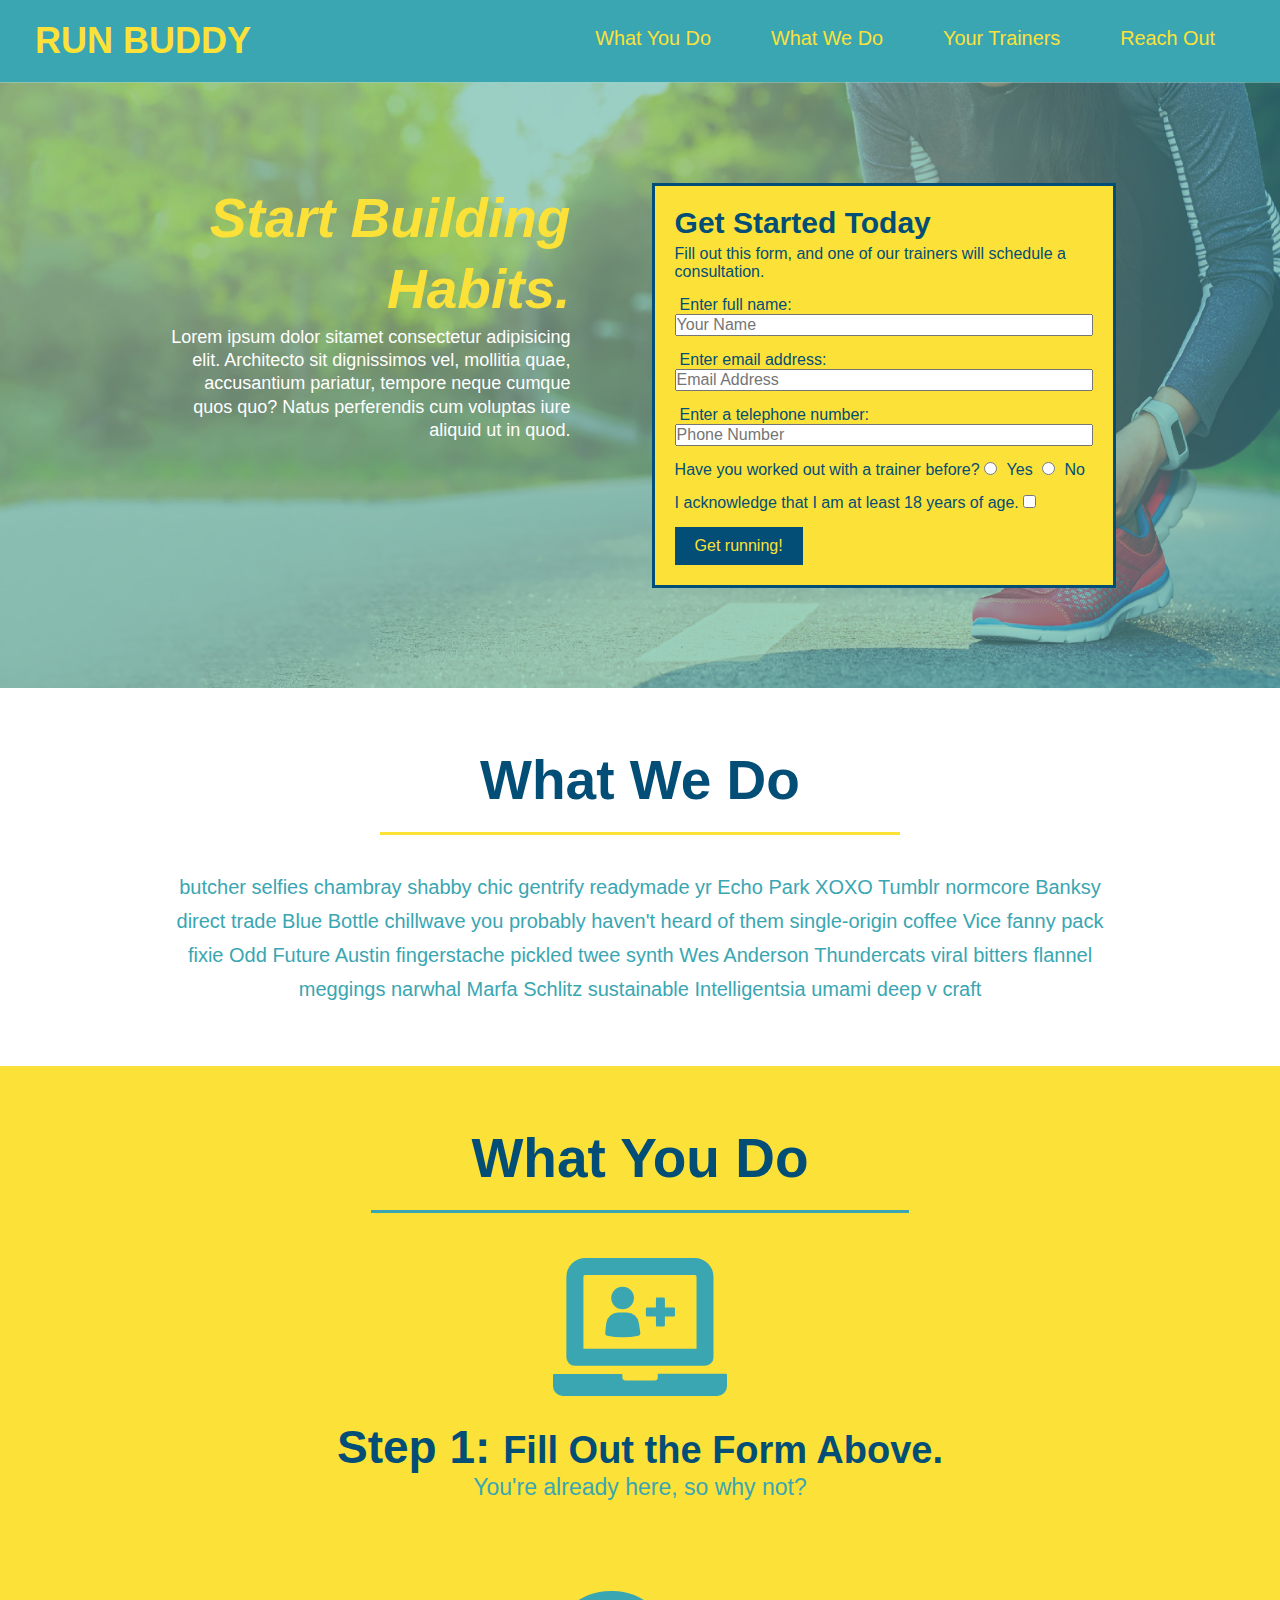
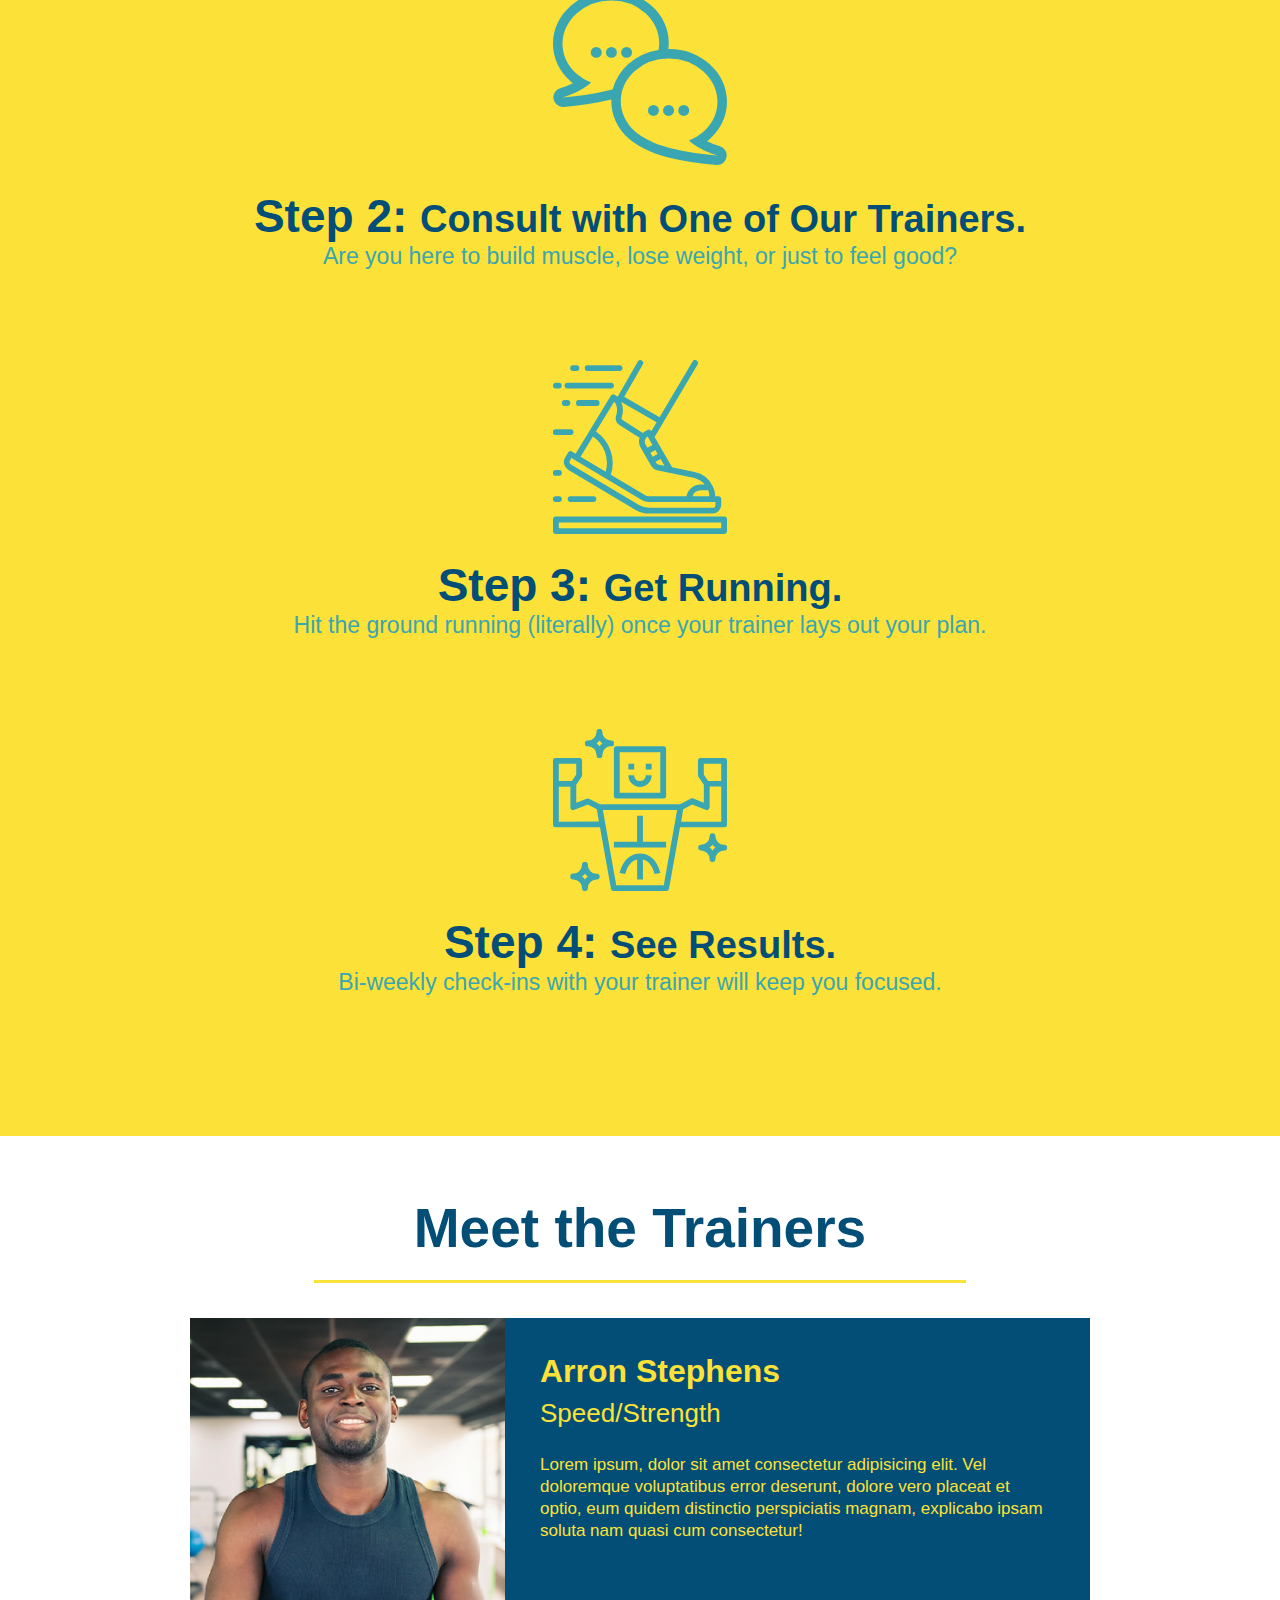
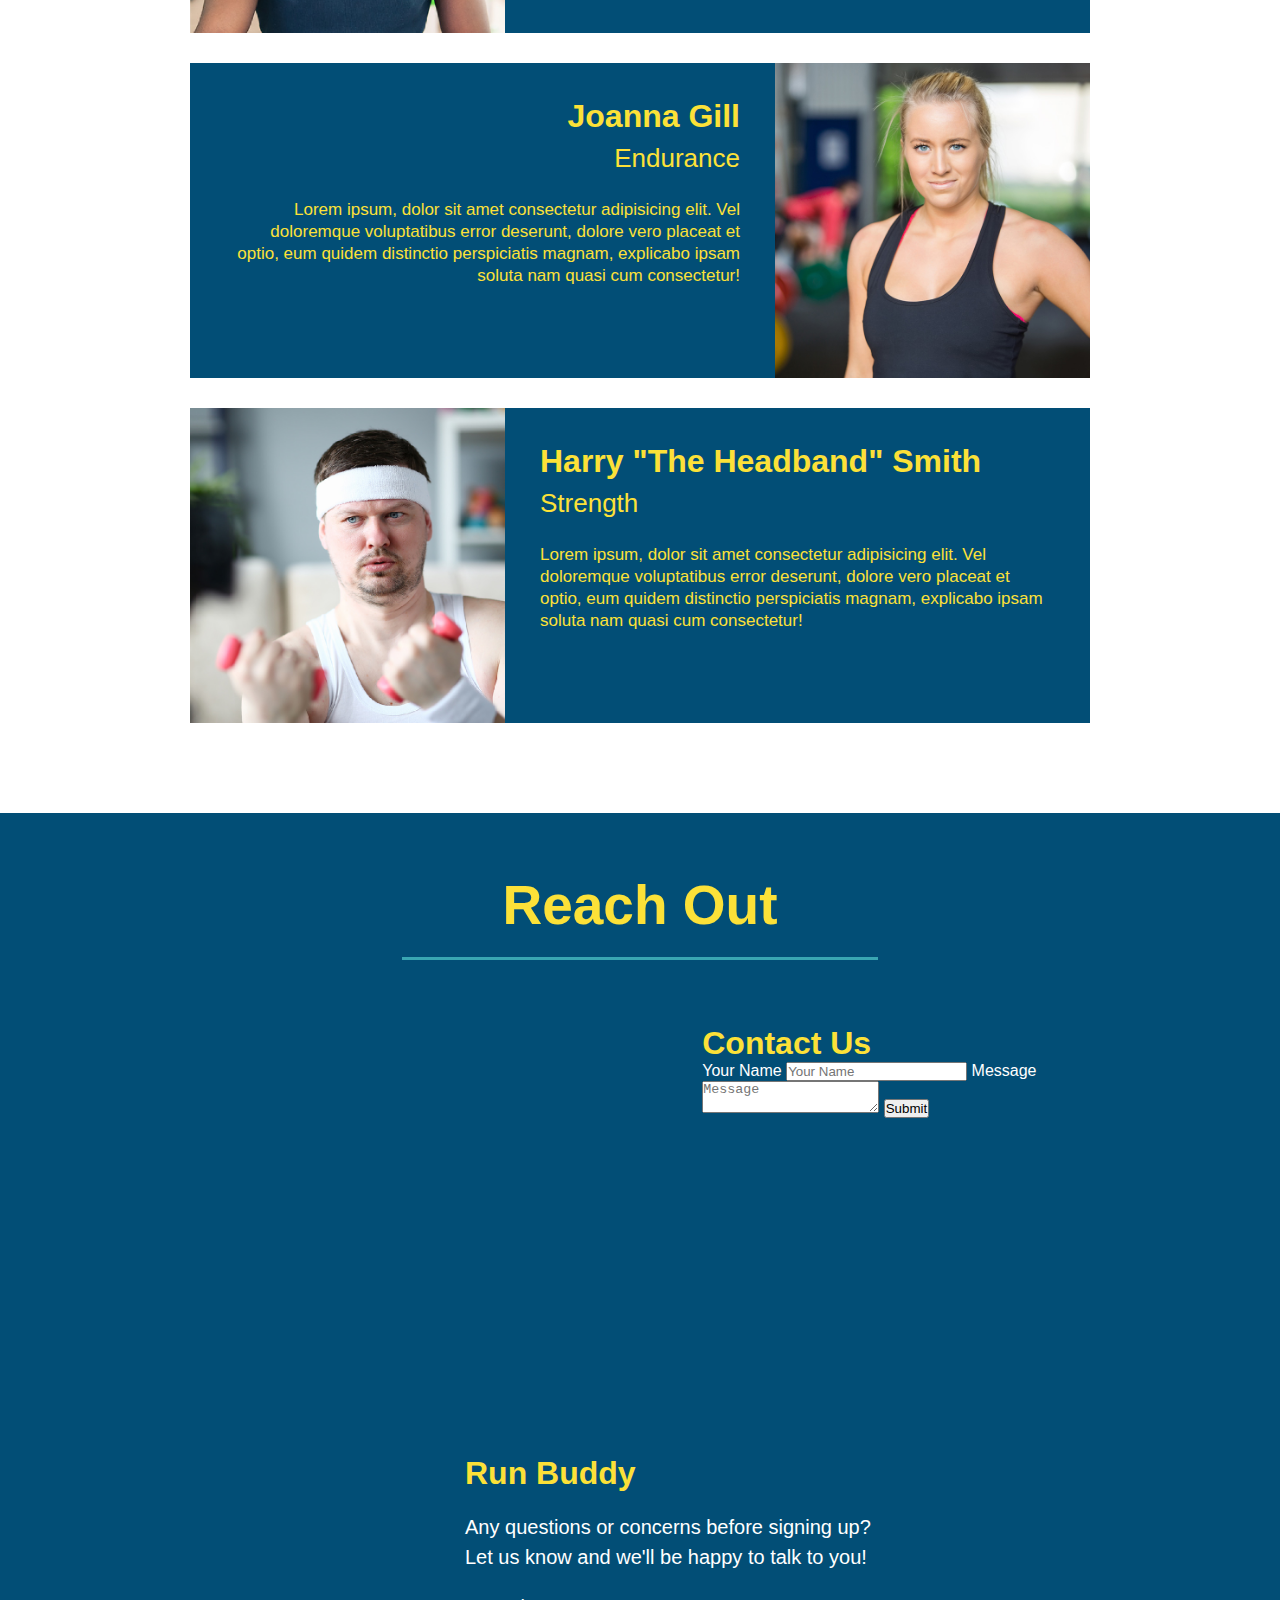
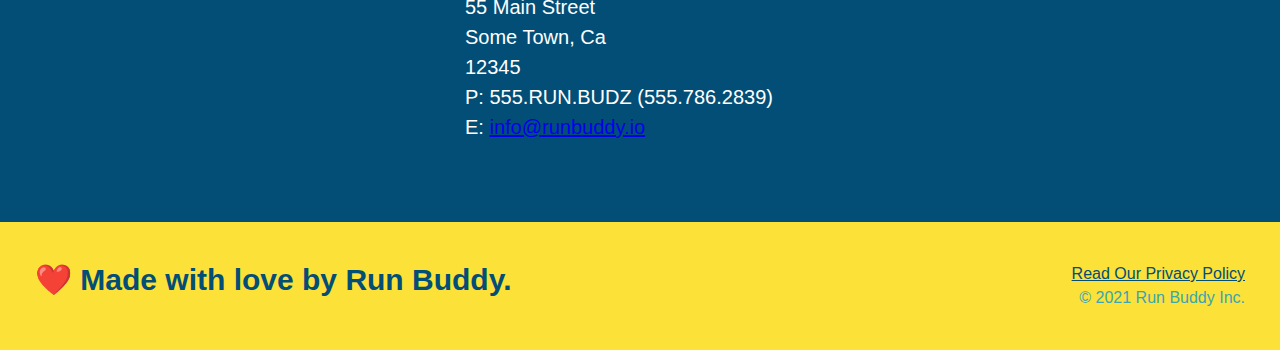
==== index.html @ e23142ec "add flexbox to the hero" ====
<!DOCTYPE html>
<html lang="en">
    <head>
        <meta charset="UTF-8" />
        <title>Run Buddy</title>
        <!-- linking stylesheet -->
        <link rel="stylesheet" href="./assets/css/style.css" />
    </head>
    <body>
        <!-- >navigation -->
            <header>
            <h1>
                <a href="/">RUN BUDDY</a>
            </h1>
            <nav>
                <!-- unordered list element -->
                <ul>
                    <!-- list item element -->
                    <li>
                        <!-- anchor elements -->
                        <a href="#what-you-do">What You Do</a>
                    </li>
                    <li>
                        <a href="#what-we-do">What We Do</a>
                    </li>
                    <li>
                        <a href="#your-trainers">Your Trainers</a>
                    </li>
                    <li>
                        <a href="#reach-out">Reach Out</a>
                    </li>
                </ul>
            </nav>
        </header>
        <!-- hero element -->
        <section class="hero">
            <div class="hero-cta">
                <h2>Start Building Habits.</h2>
                <p>Lorem ipsum dolor sitamet consectetur adipisicing elit. Architecto sit dignissimos vel, mollitia quae, accusantium pariatur, tempore neque cumque quos quo? Natus perferendis cum voluptas iure aliquid ut in quod.</p>
            </div>
            <div class="hero-form">
                <h3>Get Started Today</h3>
                <p>Fill out this form, and one of our trainers will schedule a consultation.</p>
                <!-- add form element -->
                <form>
                    <label for="name">Enter full name:</label>
                    <input type="text" placeholder="Your Name" name="name" id="name" class="form-input" />
                    <label for="email">Enter email address:</label>
                    <input type="email" placeholder="Email Address" name="email" id="email" class="form-input" />
                    <label for="phone">Enter a telephone number:</label>
                    <input type="tel" placeholder="Phone Number" name="phone" id="phone" class="form-input" />
                    <p>Have you worked out with a trainer before?
                        <input type="radio" name="trainer-confirm" id="trainer-yes" />
                        <label for="trainer-yes">Yes</label>
                        <input type="radio" name="trainer-confirm" id="trainer-no" />
                        <label for="trainer-no">No</label>
                    </p>
                    <p>I acknowledge that I am at least 18 years of age.
                        <input type="checkbox" name="18-or-older-out" id="18-or-older-yes" />
                        <label for="18-or-older-yes"></label>
                    </p>
                    <button type="submit">
                        Get running!
                    </button>
                </form>
            </div>
        </section>
        <!-- "what we do" section "-->
        <section id="what-we-do" class="intro">
            <h2 class="section-title primary-border">What We Do</h2>
            <p>
                butcher selfies chambray shabby chic gentrify readymade yr Echo Park XOXO Tumblr normcore Banksy direct trade Blue Bottle chillwave you probably haven't heard of them single-origin coffee Vice fanny pack fixie Odd Future Austin fingerstache pickled twee synth Wes Anderson Thundercats viral bitters flannel meggings narwhal Marfa Schlitz sustainable Intelligentsia umami deep v craft
            </p>
        </section>
        <!-- "what you do" section -->
        <section id="what-you-do" class="steps">
            <h2 class="section-title secondary-border">What You Do</h2>
            <div>
                <img src="./images/step-1.svg" alt="" />
                <h3>Step 1: <span>Fill Out the Form Above.</span></h3>
                <p>You're already here, so why not?</p>
            </div>
            <div>
                <img src="./images/step-2.svg" alt="" />
                <h3>Step 2: <span>Consult with One of Our Trainers.</span></h3>
                <p>Are you here to build muscle, lose weight, or just to feel good?</p>
            </div>
            <div>
                <img src="./images/step-3.svg" alt="" />
                <h3>Step 3: <span>Get Running.</span></h3>
                <p>Hit the ground running (literally) once your trainer lays out your plan.</p>
            </div>
            <div>
                <img src="./images/step-4.svg" alt="" />
                <h3>Step 4: <span>See Results.</span></h3>
                <p>Bi-weekly check-ins with your trainer will keep you focused.</p>
            </div>
        </section>
        <!-- "trainers" section -->
        <section id="your-trainers" class="trainers">
            <h2 class="section-title primary-border">Meet the Trainers</h2>
            <article class="trainer">
                <img src="./images/trainer-1.jpg" alt="Arron Stephens in his workout clothes, ready to pump iron" />
                <div class="trainer-bio text-left">
                    <h3>Arron Stephens</h3>
                    <h4>Speed/Strength</h4>
                    <p>Lorem ipsum, dolor sit amet consectetur adipisicing elit. Vel doloremque voluptatibus error deserunt, dolore vero placeat et optio, eum quidem distinctio perspiciatis magnam, explicabo ipsam soluta nam quasi cum consectetur!</p>
                </div>
            </article>
            <article class="trainer">
                <div class="trainer-bio text-right">
                    <h3>Joanna Gill</h3>
                    <h4>Endurance</h4>
                    <p>Lorem ipsum, dolor sit amet consectetur adipisicing elit. Vel doloremque voluptatibus error deserunt, dolore vero placeat et optio, eum quidem distinctio perspiciatis magnam, explicabo ipsam soluta nam quasi cum consectetur!</p>
                </div>
                <img src="./images/trainer-2.jpg" alt="Joanna Gill cooling off after a workout" />
            </article>
            <article class="trainer">
                <img src="./images/trainer-3.jpg" alt="Harry Smith wearing a headband and lifting comically small pink weights" />
                <div class="trainer-bio text-left">
                    <h3>Harry "The Headband" Smith</h3>
                    <h4>Strength</h4>
                    <p>Lorem ipsum, dolor sit amet consectetur adipisicing elit. Vel doloremque voluptatibus error deserunt, dolore vero placeat et optio, eum quidem distinctio perspiciatis magnam, explicabo ipsam soluta nam quasi cum consectetur!</p>
                </div>
            </article>
        </section>
        <!-- "reach out" section" -->
        <section id="reach-out" class="contact">
            <h2 class="section-title secondary-border">Reach Out</h2>
            <div class="contact-info">
                <div>
                    <iframe src="https://www.google.com/maps/embed?pb=!1m18!1m12!1m3!1d1888.453826633677!2d-72.36322790290195!3d41.81560486379068!2m3!1f0!2f0!3f0!3m2!1i1024!2i768!4f13.1!3m3!1m2!1s0x89e6f56e83d443f1%3A0x7bfd3c465198ea76!2s397%20Broad%20Way%2C%20Coventry%2C%20CT%2006238!5e0!3m2!1sen!2sus!4v1621831843078!5m2!1sen!2sus" allowfullscreen="" loading="lazy"></iframe>
                </div>
                <div class="contact-form">
                    <h3>Contact Us</h3>
                    <form>
                       <label for="contact-name">Your Name</label>
                       <input type="text" id="contact-name" placeholder="Your Name" />
                  
                       <label for="contact-message">Message</label>
                       <textarea id="contact-message" placeholder="Message"></textarea>
                  
                       <button type="submit">Submit</button>
                      </form>
                  </div>
                <div>
                    <h3>Run Buddy</h3>
                    <p>Any questions or concerns before signing up?
                    <br />
                    Let us know and we'll be happy to talk to you!</p>
                    <address>
                    55 Main Street <br/>
                    Some Town, Ca <br/>
                    12345<br />
                    P: 555.RUN.BUDZ (555.786.2839)<br/>
                    E: <a href="mailto:info@runbuddy.io">info@runbuddy.io</a>
                    </address>
                </div>
            </div>
        </section>
        <footer>
            <h2>❤️ Made with love by Run Buddy.</h2>
                <div>
                    <!-- re-added privacy policy link -->
                    <a href="./privacy-policy.html">Read Our Privacy Policy</a><br />
                    &copy; 2021 Run Buddy Inc.
                </div>
        </footer>
    </body>
</html>
---- assets/css/style.css ----
/* global styling */

* {
    margin: 0;
    padding: 0;
    box-sizing: border-box;
}

body {
    /* adding font color as hex code */
    color: #39a6b2;
    font-family: Helvetica, Arial, sans-serif;
}

/* styling for the Run Buddy header */

header {
    padding: 20px 35px;
    background-color: #39a6b2;
    display: flex;
    justify-content: space-between;
    flex-wrap: wrap;
}

header h1 {
    font-weight: bold;
    font-size: 36px;
    color: #fce138;
    margin: 0;
}

header a {
    text-decoration: none;
    color: #fce138;
}

/* styling for the nav items */

header nav {
    margin: 7px 0;
}

header nav ul {
    display: flex;
    flex-wrap: wrap;
    justify-content: space-between;
    align-items: center;
    list-style: none;
}

header nav ul li a {
    margin: 0 30px;
    font-weight: lighter;
    font-size: 1.55vw;
}

/* styling for the footer */

footer {
    display: flex;
    justify-content: space-between;
    flex-wrap: wrap;
    background: #fce138;
    width: 100%;
    padding: 40px 35px;
}

footer h2 {
    color: #024e76;
    font-size: 30px;
    margin: 0;
}

footer div {
    line-height: 1.5;
    text-align: right;
}

footer a {
    color: #024e76;
}

section {
    padding: 60px;
}

section h3 {
    font-size: 30px;
    margin: 0;
}

/* styling for the hero area */

.hero {
    display: flex;
    justify-content: center;
    flex-wrap: wrap;
    background-image: url("../../images/hero-bg.jpeg");
    background-size: cover;
    background-position: center;
}

.hero-cta {
    width: 35%;
    text-align: right;
    color: #fff;
    margin: 3.5%;
    font-size: 18px;
    line-height: 1.3;

}
.hero-cta h2 {
    color: #fce138;
    font-style: italic;
    font-size: 55px;
}

/* styling for the hero form */

.hero-form {
    color: #024e76;
    background-color: #fce138;
    padding: 20px;
    border: 3px solid #024e76;
    width: 40%;
    margin: 3.5%;
}

.hero-form p {
    margin: 5px 0 15px 0;
}

.hero-form label {
    margin: 0 5px;
}

.hero-form button {
    background-color: #024e76;
    color: #fce138;
    font-size: 16px;
    padding: 10px 20px;
    border: 0;
}

.form-input {
    color: #024e76;
    border: 1 px solid #024e76;
    display: block;
    padding: 7px 15 px;
    font-size: 16px;
    width: 100%;
    margin-bottom: 15px;
}

/* styling for the What We Do intro */

.intro {
    text-align: center;
}

.intro p {
    line-height: 1.7;
    color: #39a6b2;
    width: 80%;
    font-size: 20px;
    margin: 0 auto;
}

/* styling for the What You Do area */

.steps {
    text-align: center;
    background-color: #fce138;
}

.steps div {
    margin-bottom: 80px;
}

.steps img {
    width: 15%;
    margin: 10px 0;
}

.steps h3 {
    color: #024e76;
    font-size: 46px;
    margin-top: 10px;
}

.steps p {
    color: #39a6b2;
    font-size: 23px;
}

.steps span {
    font-size: 38px;
}

/* styling for the trainers area */

.trainers {
    text-align: center;
}

.trainer {
    width: 900px;
    margin: 0 auto 30px auto;
    background: #024e76;
    color: #fce138;
    overflow: auto;
}

.trainer img {
    width: 35%;
    float: left;
    overflow: auto;
}

.trainer-bio {
    padding: 35px;
    float: left;
    width: 65%;
}

.trainer-bio h3 {
    font-size: 32px;
    margin-bottom: 8px;
}

.trainer-bio h4 {
    font-weight: lighter;
    font-size: 26px;
    margin-bottom: 25px;
}

.trainer-bio p {
    font-size: 17px;
    line-height: 1.3;
}

/* styling for the Reach Out area */

.contact {
    background-color: #024e76;
    text-align: center;
}

.contact h2 {
    color: #fce138;
}

/* styling for the Reach Out iframe */

.contact-info iframe {
    width: 400px;
    height: 400px;
    border: 0;
    float: left;
}

.contact-info div {
    display: inline-block;
    width: 410px;
    vertical-align: top;
    text-align: left;
    color: white;
    margin: 30px 0 0 60px;
}

.contact-info h3 {
    color: #fce138;
    font-size: 32px;
}

.contact-info p, .contact-info address {
    line-height: 1.5;
    font-size: 20px;
    font-style: normal;
    margin: 20px 0;
}

/* consolidated class styling */

.section-title {
    font-size: 55px;
    color: #024e76;
    margin-bottom: 35px;
    padding: 0 100px 20px 100px;
    display: inline-block;
    border-bottom: 3px solid;
  }
  
  .primary-border {
    border-color: #fce138;
  }
  
  .secondary-border {
    border-color: #39a6b2;
  }

  .text-left {
      text-align: left;
  }

  .text-right {
      text-align: right;
  }
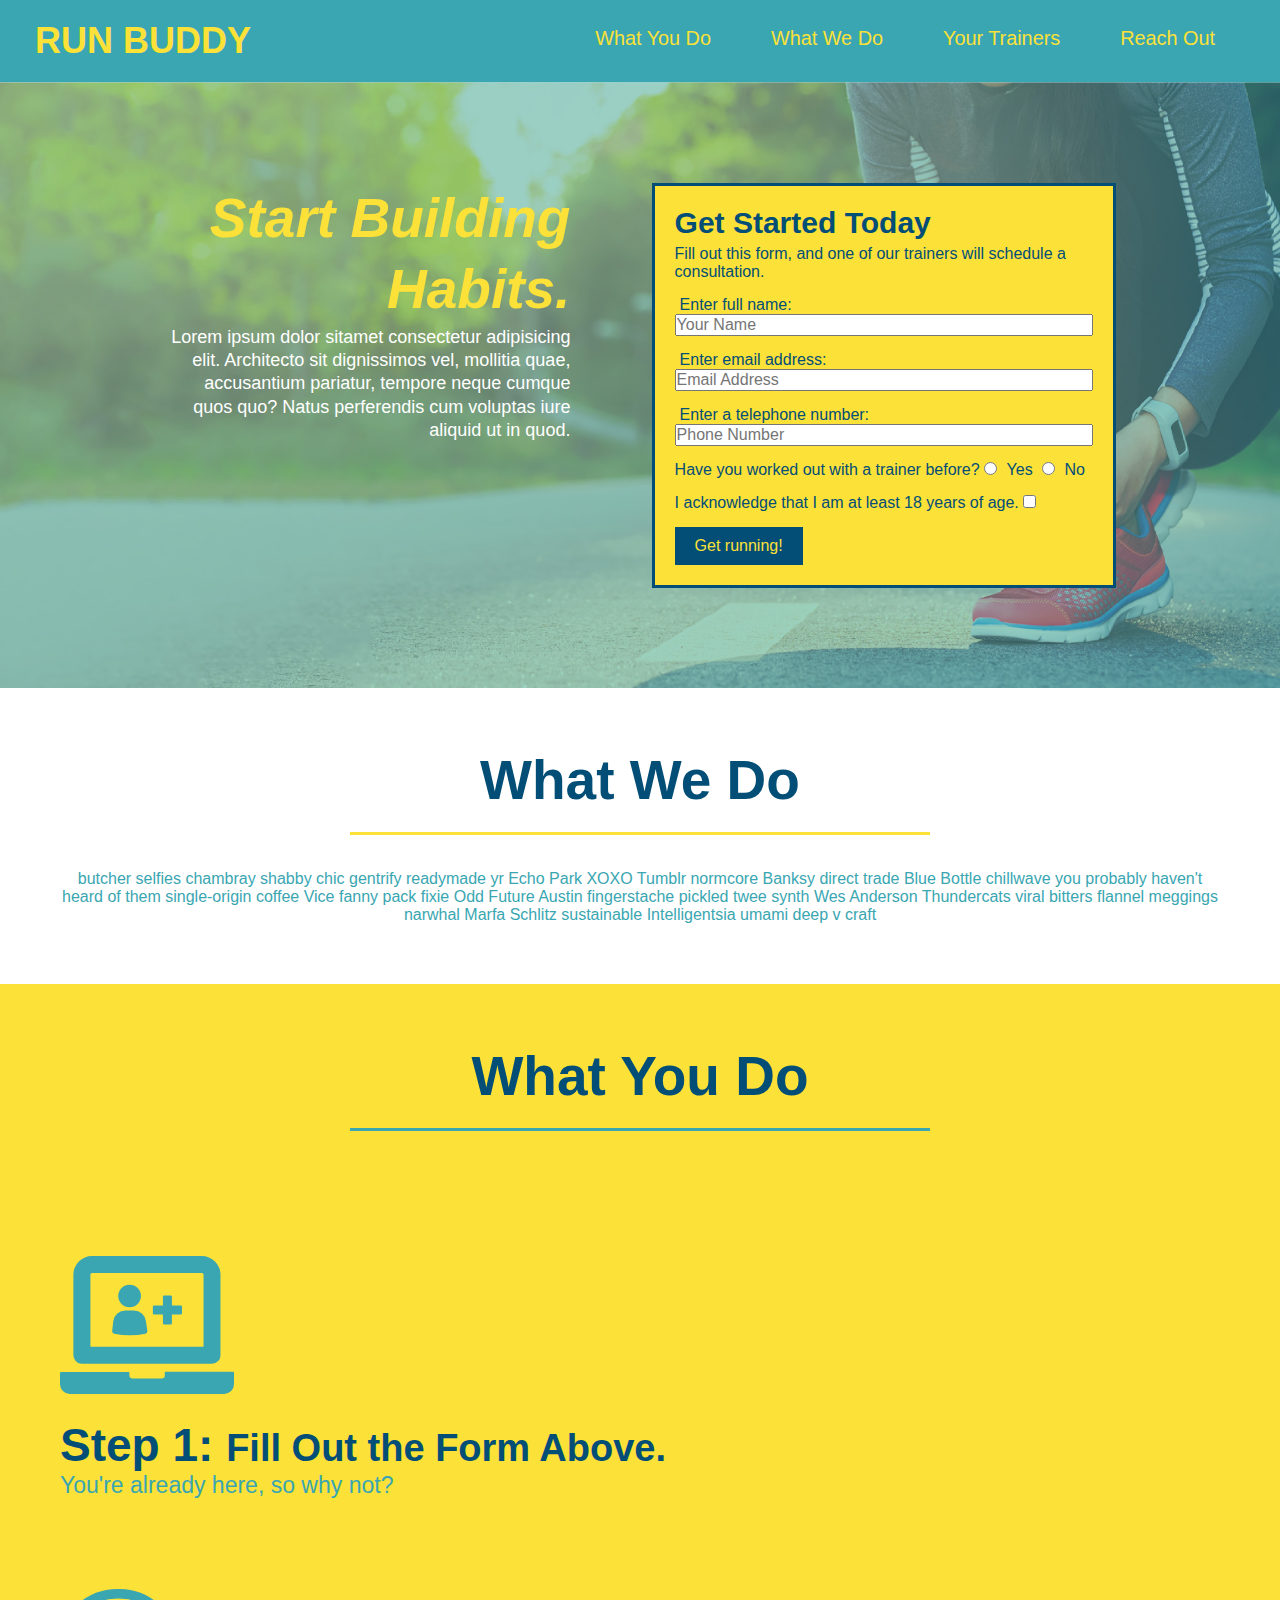
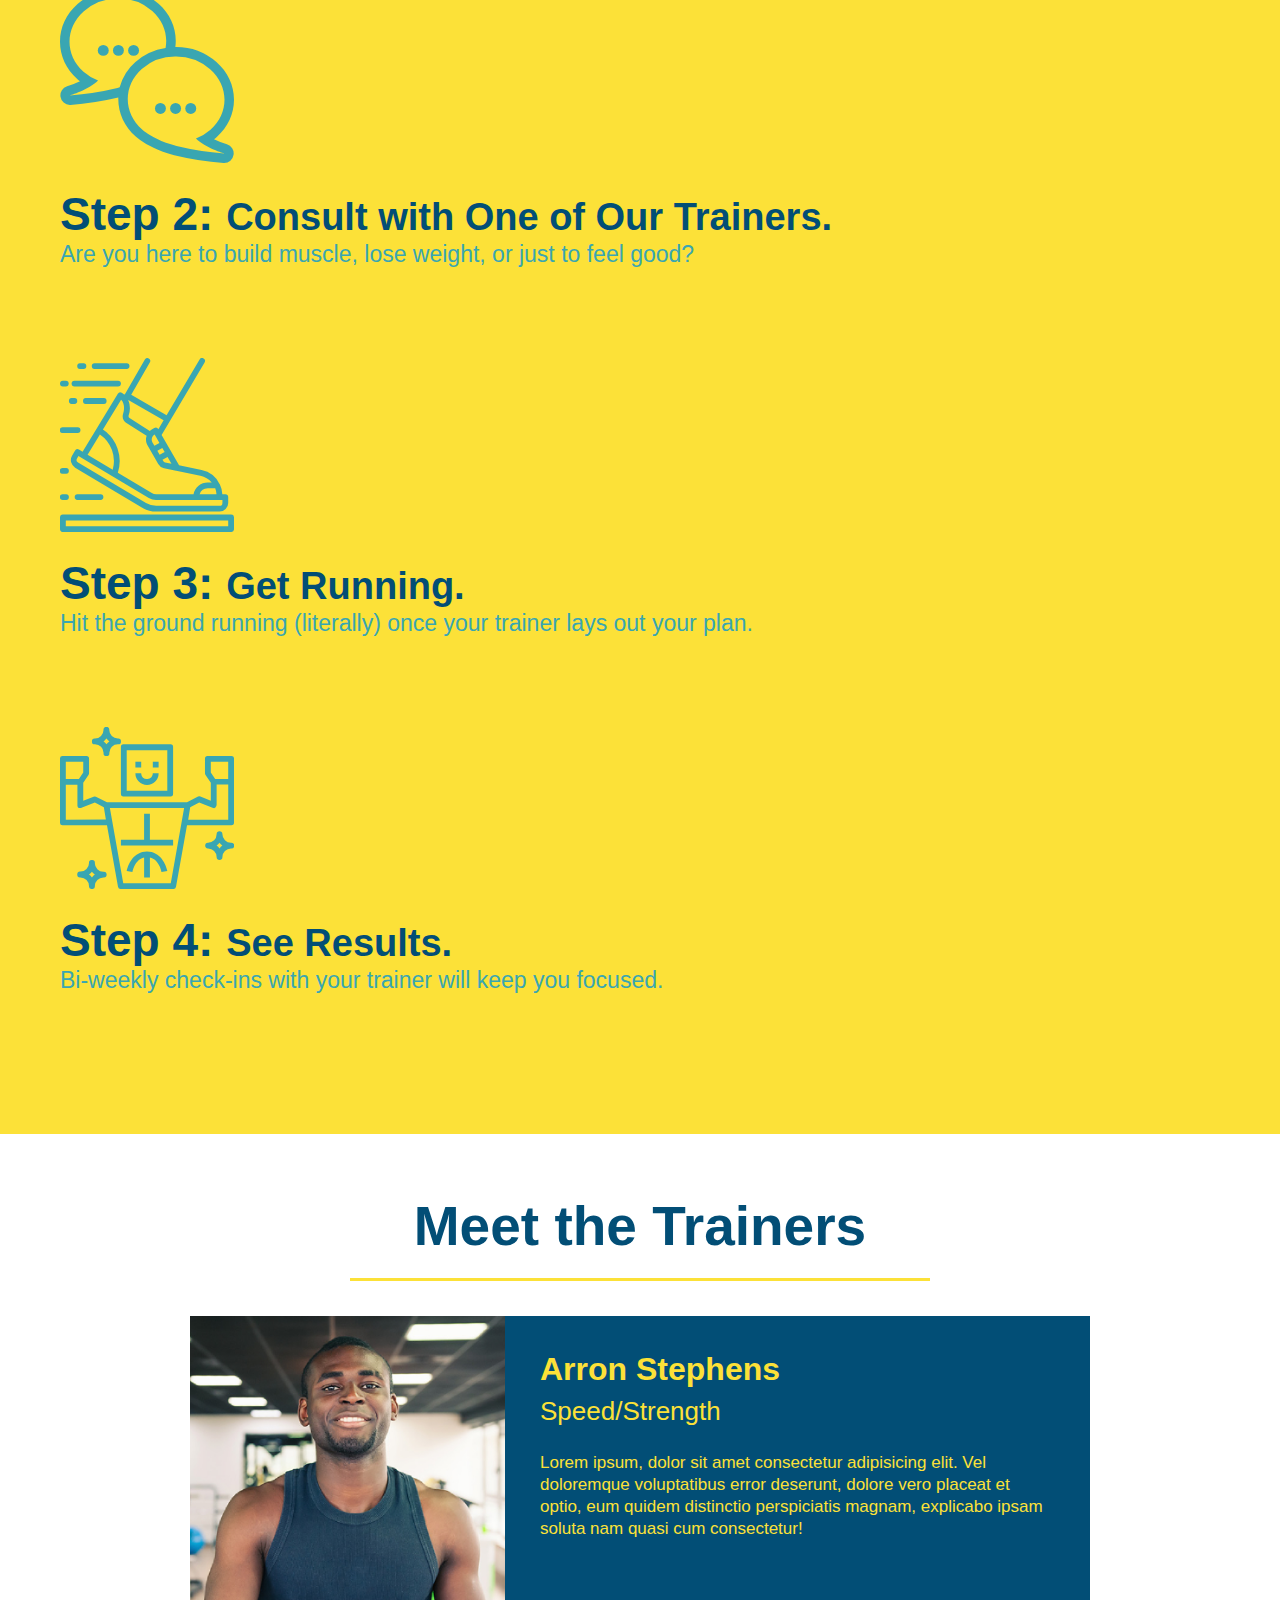
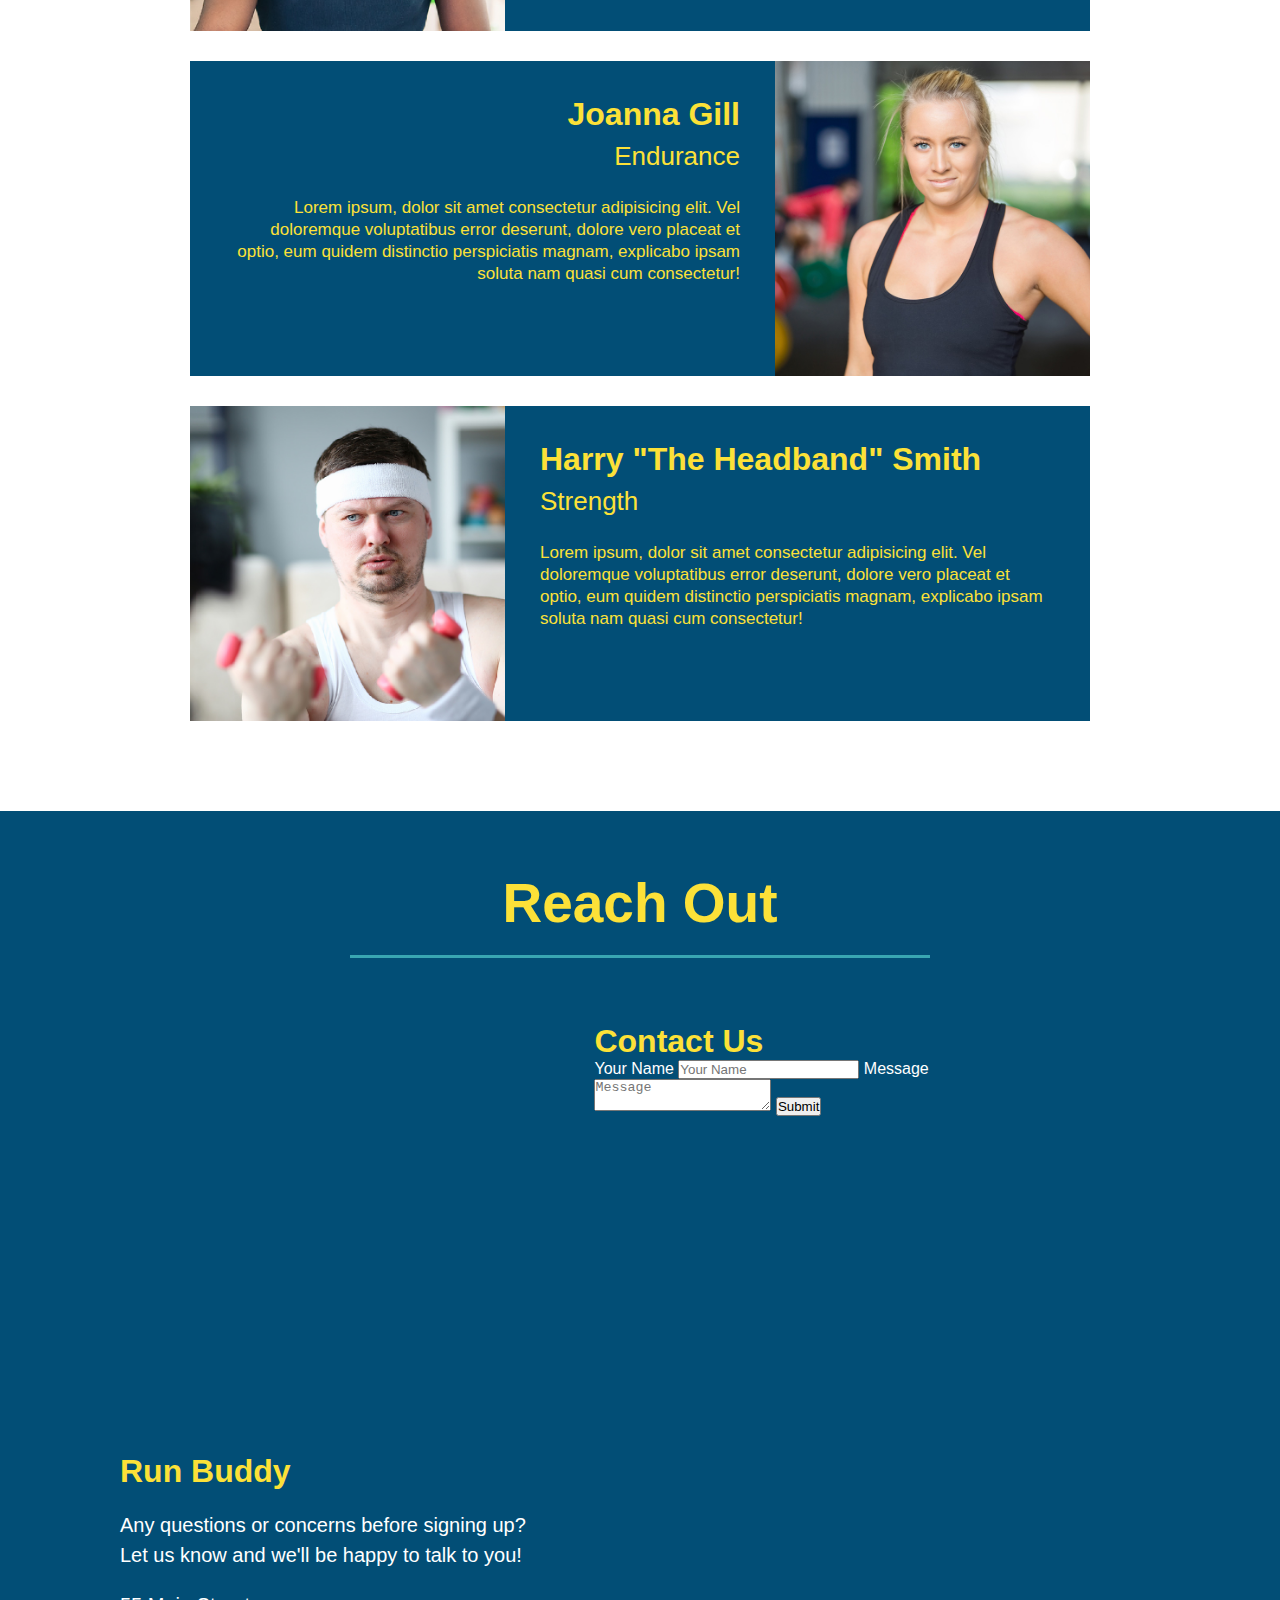
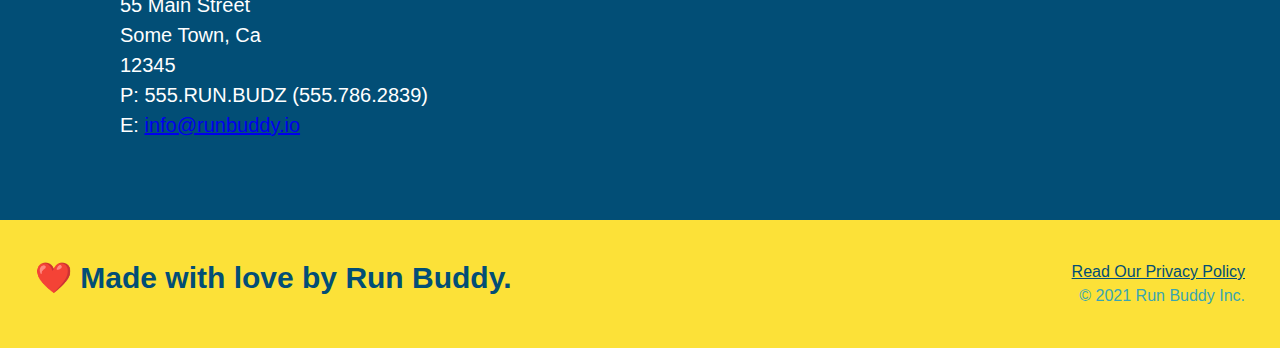
==== commit 0e5063d5: "added flex styling" ====
--- a/index.html
+++ b/index.html
@@ -68,13 +68,15 @@
         <!-- "what we do" section "-->
         <section id="what-we-do" class="intro">
             <h2 class="section-title primary-border">What We Do</h2>
-            <p>
-                butcher selfies chambray shabby chic gentrify readymade yr Echo Park XOXO Tumblr normcore Banksy direct trade Blue Bottle chillwave you probably haven't heard of them single-origin coffee Vice fanny pack fixie Odd Future Austin fingerstache pickled twee synth Wes Anderson Thundercats viral bitters flannel meggings narwhal Marfa Schlitz sustainable Intelligentsia umami deep v craft
-            </p>
+            <div class="flex-row">
+                <p>butcher selfies chambray shabby chic gentrify readymade yr Echo Park XOXO Tumblr normcore Banksy direct trade Blue Bottle chillwave you probably haven't heard of them single-origin coffee Vice fanny pack fixie Odd Future Austin fingerstache pickled twee synth Wes Anderson Thundercats viral bitters flannel meggings narwhal Marfa Schlitz sustainable Intelligentsia umami deep v craft</p>
+            </div>
         </section>
         <!-- "what you do" section -->
         <section id="what-you-do" class="steps">
-            <h2 class="section-title secondary-border">What You Do</h2>
+            <div class="flex-row">
+                <h2 class="section-title secondary-border">What You Do</h2>
+            </div>
             <div>
                 <img src="./images/step-1.svg" alt="" />
                 <h3>Step 1: <span>Fill Out the Form Above.</span></h3>
@@ -98,7 +100,9 @@
         </section>
         <!-- "trainers" section -->
         <section id="your-trainers" class="trainers">
-            <h2 class="section-title primary-border">Meet the Trainers</h2>
+            <div class="flex-row">
+                <h2 class="section-title primary-border">Meet the Trainers</h2>
+            </div>
             <article class="trainer">
                 <img src="./images/trainer-1.jpg" alt="Arron Stephens in his workout clothes, ready to pump iron" />
                 <div class="trainer-bio text-left">
@@ -126,7 +130,9 @@
         </section>
         <!-- "reach out" section" -->
         <section id="reach-out" class="contact">
-            <h2 class="section-title secondary-border">Reach Out</h2>
+            <div class="flex-row">
+                <h2 class="section-title secondary-border">Reach Out</h2>
+            </div>
             <div class="contact-info">
                 <div>
                     <iframe src="https://www.google.com/maps/embed?pb=!1m18!1m12!1m3!1d1888.453826633677!2d-72.36322790290195!3d41.81560486379068!2m3!1f0!2f0!3f0!3m2!1i1024!2i768!4f13.1!3m3!1m2!1s0x89e6f56e83d443f1%3A0x7bfd3c465198ea76!2s397%20Broad%20Way%2C%20Coventry%2C%20CT%2006238!5e0!3m2!1sen!2sus!4v1621831843078!5m2!1sen!2sus" allowfullscreen="" loading="lazy"></iframe>
--- a/assets/css/style.css
+++ b/assets/css/style.css
@@ -152,24 +152,15 @@
     margin-bottom: 15px;
 }
 
-/* styling for the What We Do intro */
-
-.intro {
+/* styling for the What We Do area */
+
+.intro p {
     text-align: center;
 }
 
-.intro p {
-    line-height: 1.7;
-    color: #39a6b2;
-    width: 80%;
-    font-size: 20px;
-    margin: 0 auto;
-}
-
 /* styling for the What You Do area */
 
 .steps {
-    text-align: center;
     background-color: #fce138;
 }
 
@@ -200,7 +191,6 @@
 /* styling for the trainers area */
 
 .trainers {
-    text-align: center;
 }
 
 .trainer {
@@ -243,7 +233,6 @@
 
 .contact {
     background-color: #024e76;
-    text-align: center;
 }
 
 .contact h2 {
@@ -285,10 +274,11 @@
 .section-title {
     font-size: 55px;
     color: #024e76;
-    margin-bottom: 35px;
-    padding: 0 100px 20px 100px;
-    display: inline-block;
     border-bottom: 3px solid;
+    padding-bottom: 20px;
+    text-align: center;
+    margin: 0 auto 35px auto;
+    width: 50%;
   }
   
   .primary-border {
@@ -305,4 +295,8 @@
 
   .text-right {
       text-align: right;
+  }
+
+  .flex-row {
+      display: flex;
   }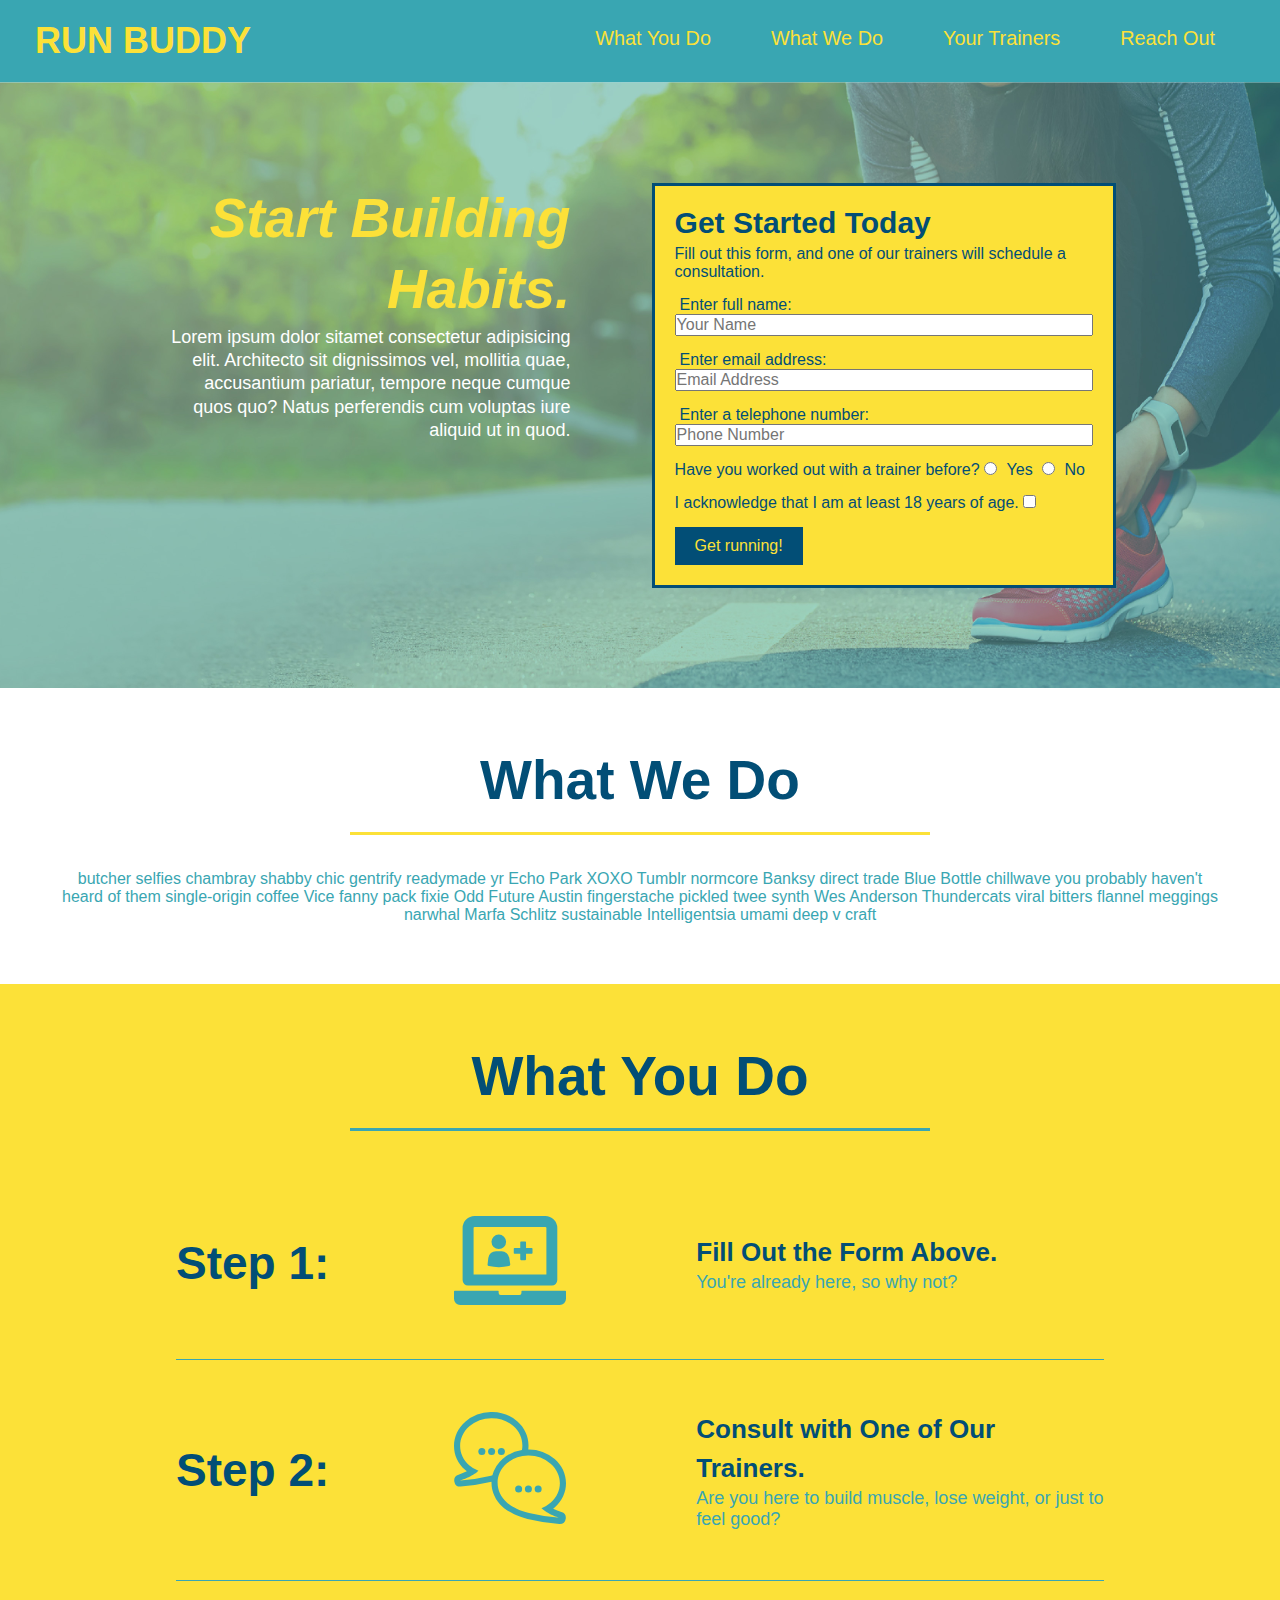
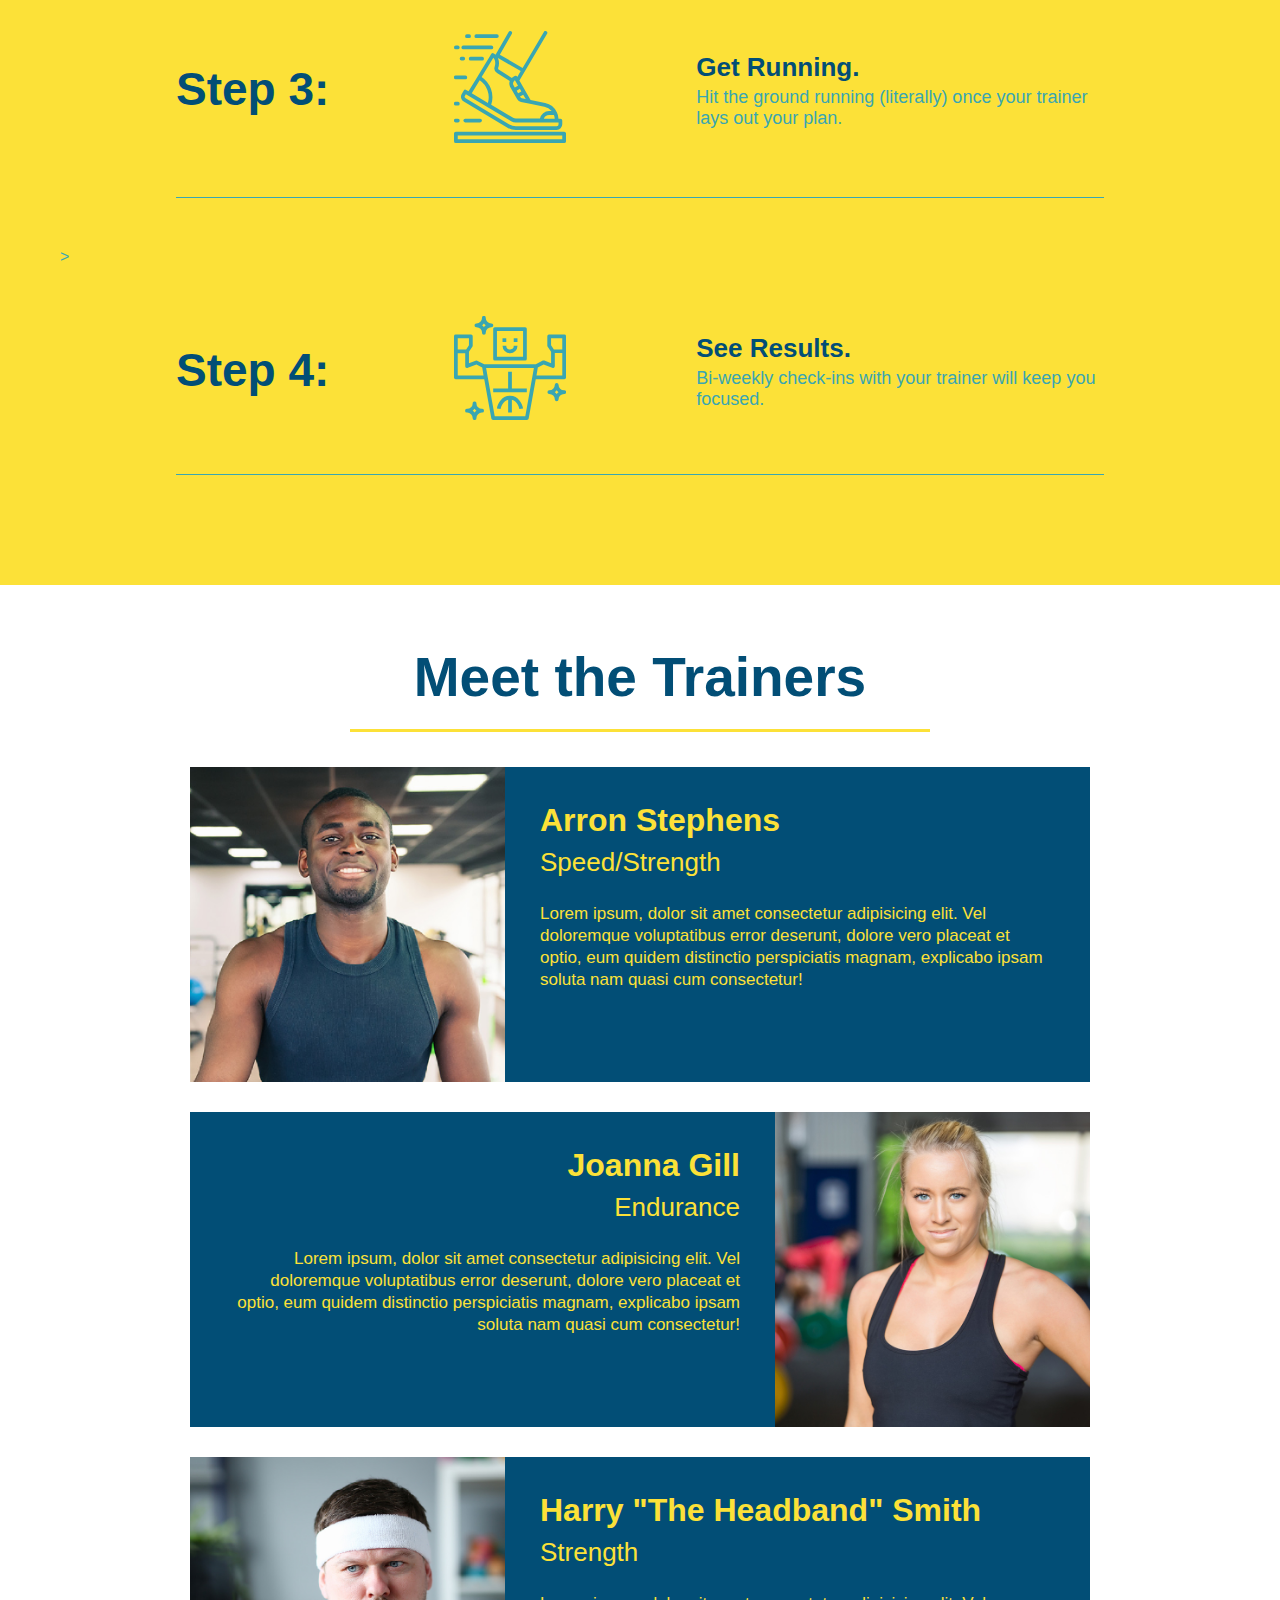
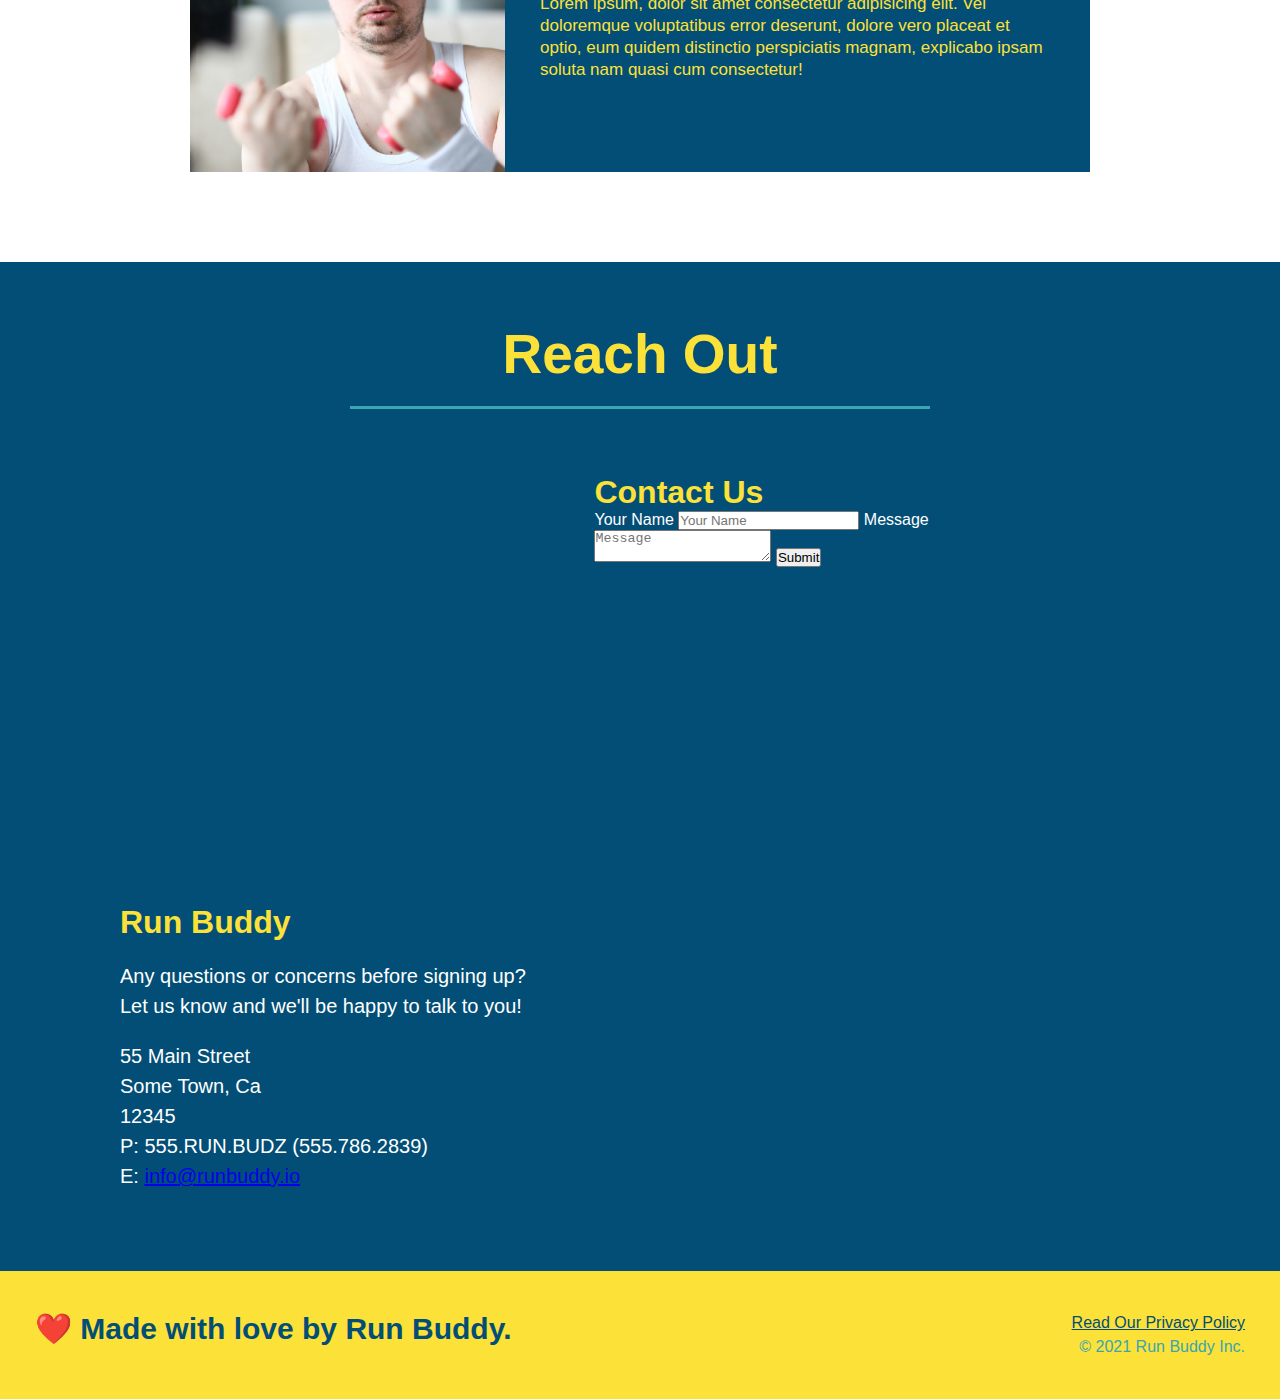
==== commit e24e7601: "got image size to work" ====
--- a/index.html
+++ b/index.html
@@ -77,25 +77,53 @@
             <div class="flex-row">
                 <h2 class="section-title secondary-border">What You Do</h2>
             </div>
-            <div>
-                <img src="./images/step-1.svg" alt="" />
-                <h3>Step 1: <span>Fill Out the Form Above.</span></h3>
-                <p>You're already here, so why not?</p>
-            </div>
-            <div>
-                <img src="./images/step-2.svg" alt="" />
-                <h3>Step 2: <span>Consult with One of Our Trainers.</span></h3>
-                <p>Are you here to build muscle, lose weight, or just to feel good?</p>
-            </div>
-            <div>
-                <img src="./images/step-3.svg" alt="" />
-                <h3>Step 3: <span>Get Running.</span></h3>
-                <p>Hit the ground running (literally) once your trainer lays out your plan.</p>
-            </div>
-            <div>
-                <img src="./images/step-4.svg" alt="" />
-                <h3>Step 4: <span>See Results.</span></h3>
-                <p>Bi-weekly check-ins with your trainer will keep you focused.</p>
+            <div class="step">
+                <h3>Step 1:</h3>
+                <div class="step-info">
+                    <div class="step-img">
+                        <img src="./images/step-1.svg" alt="" />
+                    </div>
+                    <div class="step-text">
+                        <h4>Fill Out the Form Above.</h4>
+                        <p>You're already here, so why not?</p>
+                    </div>                
+                </div>
+            </div>
+            <div class="step">
+                <h3>Step 2:</h3>
+                <div class="step-info">
+                    <div class="step-img">
+                        <img src="./images/step-2.svg" alt="" />
+                    </div>
+                    <div class="step-text">
+                        <h4>Consult with One of Our Trainers.</h4>
+                        <p>Are you here to build muscle, lose weight, or just to feel good?</p>
+                    </div>              
+                </div>
+            </div>
+            <div class="step">
+                <h3>Step 3:</h3>
+                <div class="step-info">
+                    <div class="step-img">
+                        <img src="./images/step-3.svg" alt="" />
+                    </div>
+                    <div class="step-text">
+                        <h4>Get Running.</h4>
+                        <p>Hit the ground running (literally) once your trainer lays out your plan.</p>
+                    </div>               
+                </div>
+            </div>>
+            <div class="step">
+                <h3>Step 4:</h3>
+                <div class="step-info">
+                    <div class="step-img">
+                        <img src="./images/step-4.svg" alt="" />
+                    </div>
+                    <div class="step-text">
+                        <h4>See Results.</h4>
+                        <p>Bi-weekly check-ins with your trainer will keep you focused.</p>
+                    </div>                
+                </div>
             </div>
         </section>
         <!-- "trainers" section -->
--- a/assets/css/style.css
+++ b/assets/css/style.css
@@ -164,29 +164,66 @@
     background-color: #fce138;
 }
 
-.steps div {
-    margin-bottom: 80px;
-}
-
-.steps img {
-    width: 15%;
-    margin: 10px 0;
-}
-
-.steps h3 {
+/* styling for the overall step container (which holds the containers for the two divs -- one for the h3 title to the left and one for the container with the two divs for the image and the text
+*/
+
+.step {
+    margin: 50px auto;
+    padding-bottom: 50px;
+    width: 80%;
+    border-bottom: 1px solid #39a6b2;
+    display: flex;
+    flex-wrap: wrap;
+    align-items: center;
+    justify-content: space-between;
+}
+
+/* the h3 gets 30 percent of the flex space */
+
+.step h3 {
     color: #024e76;
     font-size: 46px;
-    margin-top: 10px;
-}
-
-.steps p {
+    flex: 1 30%;
+}
+
+/* styling for the step-info class that holds the two divs for the image and the text */
+
+.step-info {
+    flex: 2 70%;
+    display: flex;
+    flex-wrap: wrap;
+    align-items: center;
+}
+
+/* styling for the step image -- this is where the image should be constrained at a 12-to-1 ratio but isn't */
+
+.step-img {
+    flex: 1 12%;
+    margin-right: 20%;
+}
+
+.step-img img {
+    max-width: 100%;
+}
+
+/* styling for the step-text -- this should be to the right of a small image and isn't */
+
+.step-text {
+    flex: 12;
+}
+
+.step-text p {
     color: #39a6b2;
-    font-size: 23px;
-}
-
-.steps span {
-    font-size: 38px;
-}
+    font-size: 18px;
+}
+
+.step-text h4 {
+    font-size: 26px;
+    line-height: 1.5;
+    color: #024e76;
+}
+
+
 
 /* styling for the trainers area */
 
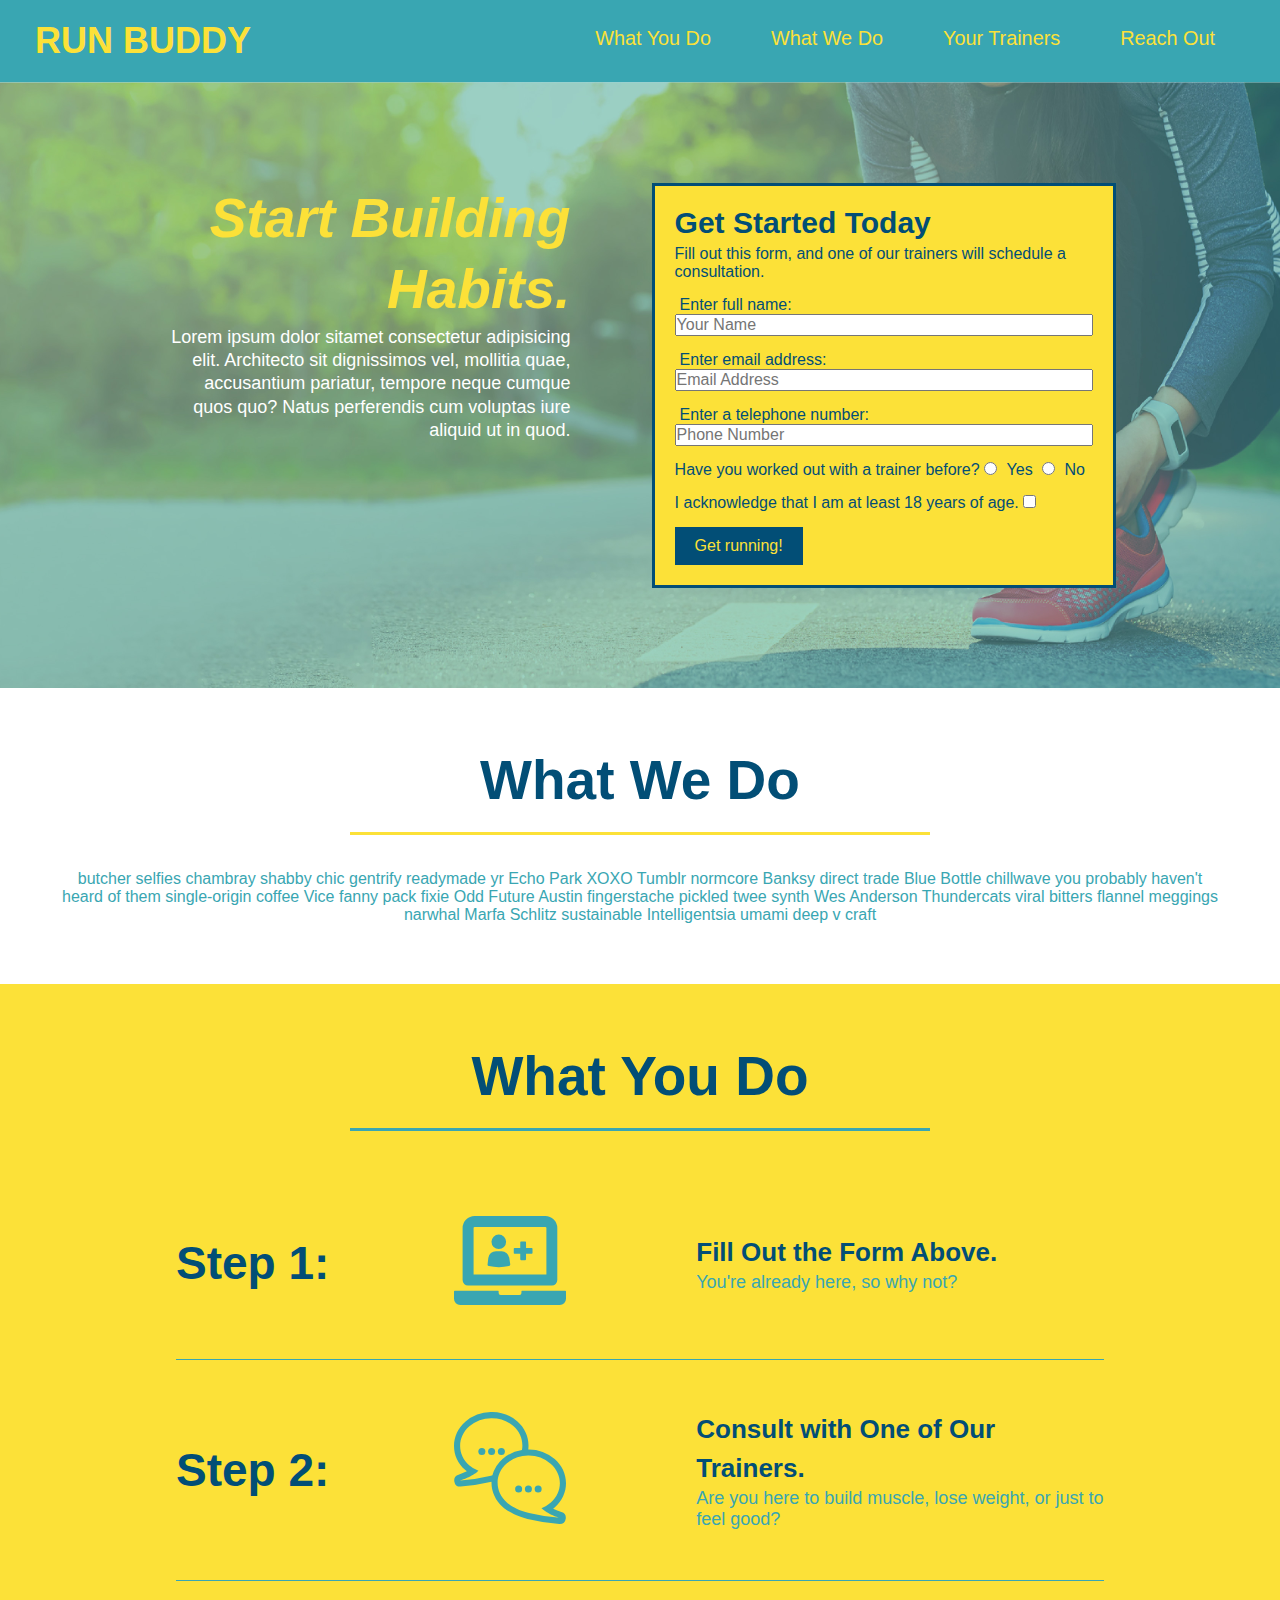
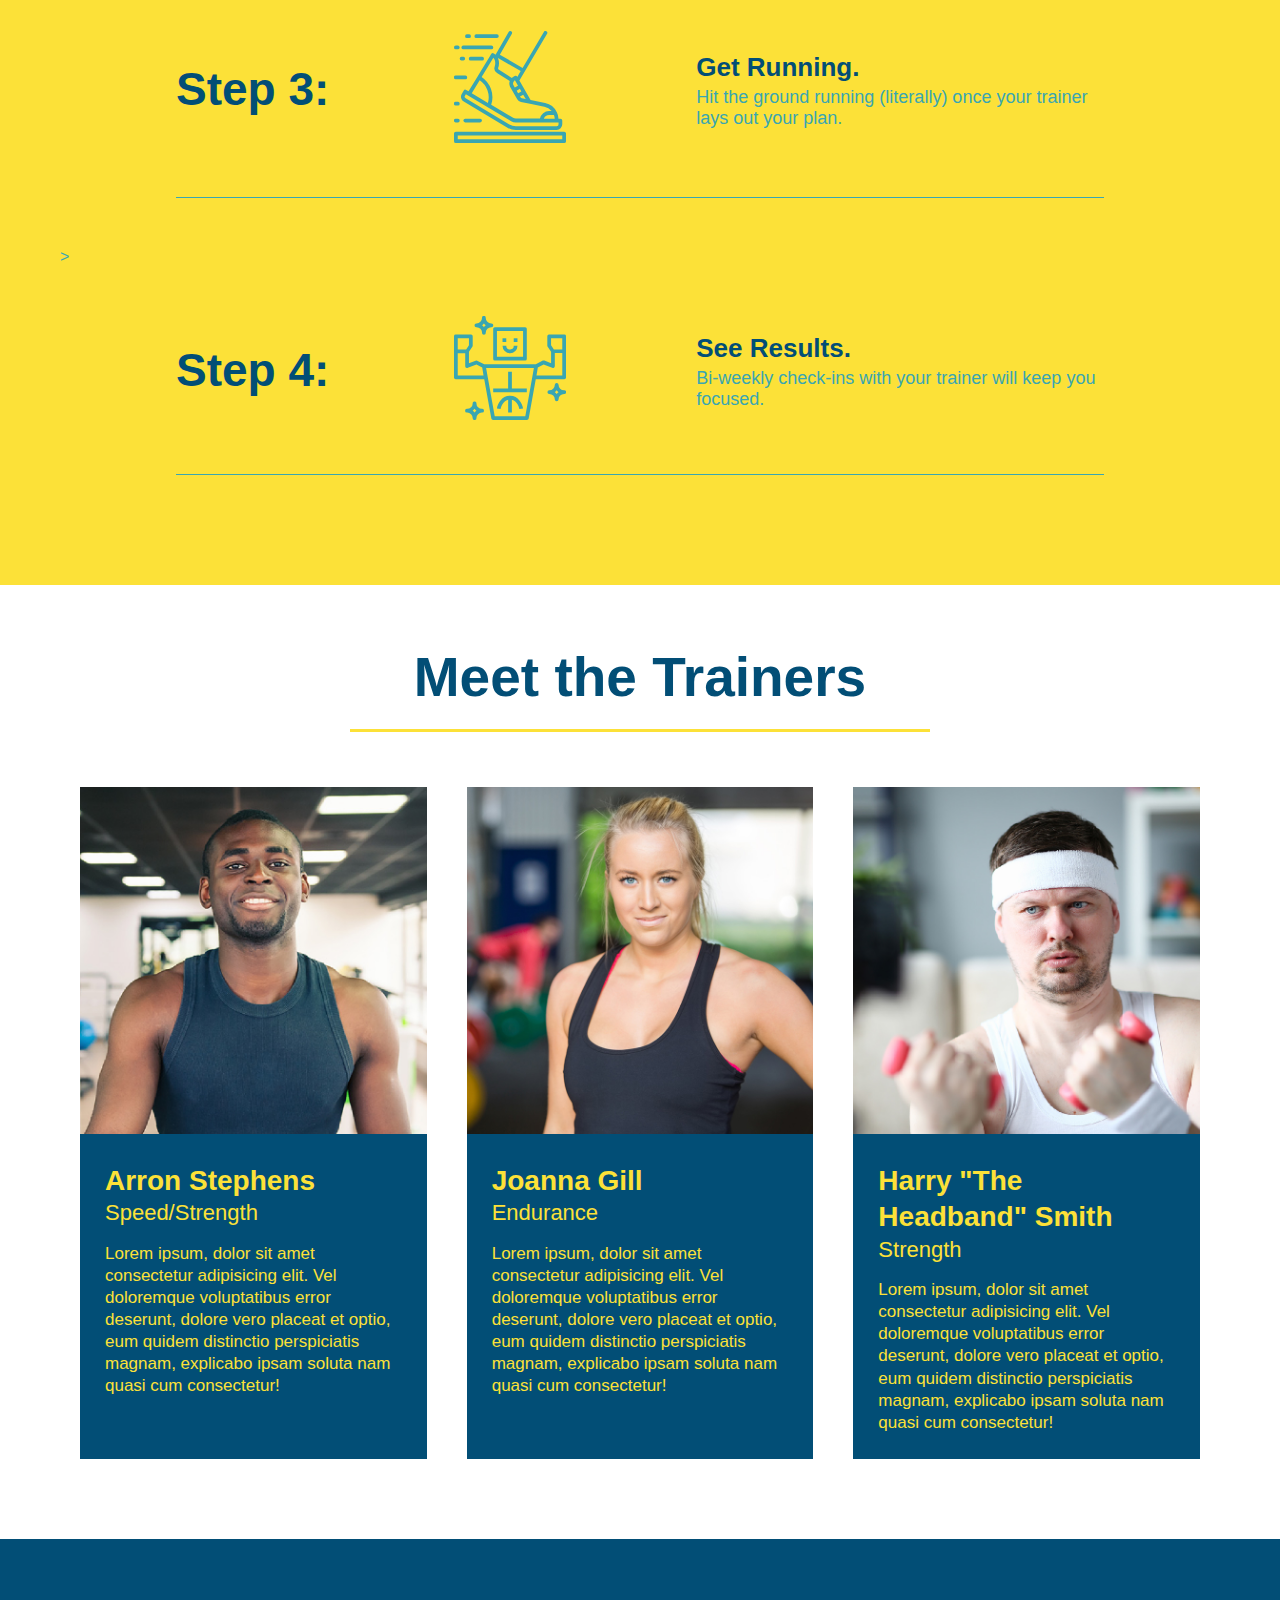
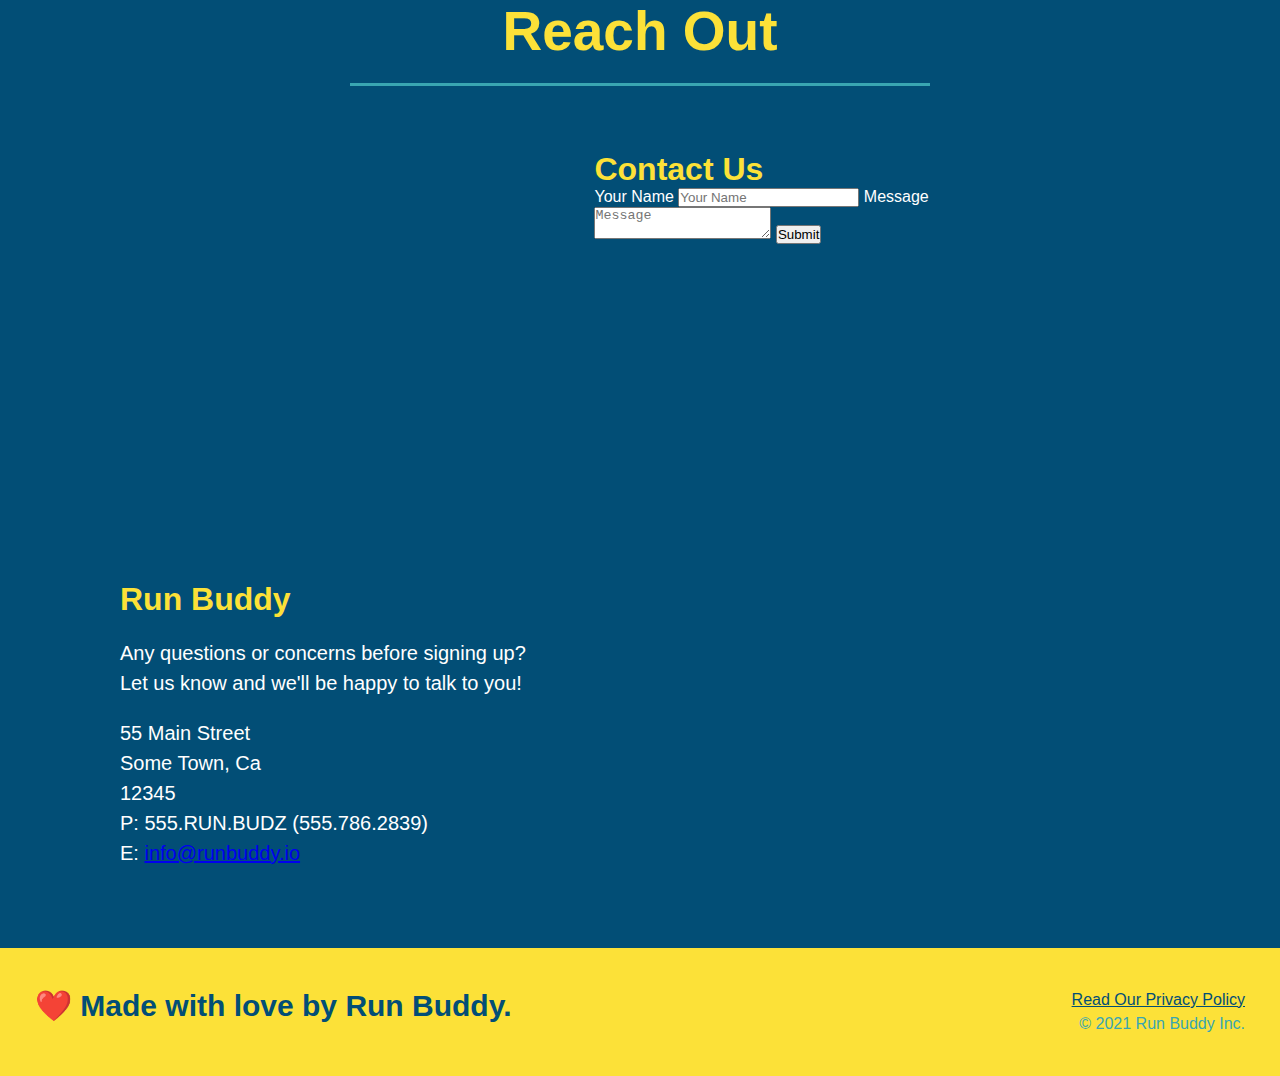
==== commit f96e9d84: "add flexbox to the trainers" ====
--- a/index.html
+++ b/index.html
@@ -127,34 +127,36 @@
             </div>
         </section>
         <!-- "trainers" section -->
-        <section id="your-trainers" class="trainers">
+        <section id="your-trainers">
             <div class="flex-row">
                 <h2 class="section-title primary-border">Meet the Trainers</h2>
             </div>
-            <article class="trainer">
-                <img src="./images/trainer-1.jpg" alt="Arron Stephens in his workout clothes, ready to pump iron" />
-                <div class="trainer-bio text-left">
-                    <h3>Arron Stephens</h3>
-                    <h4>Speed/Strength</h4>
-                    <p>Lorem ipsum, dolor sit amet consectetur adipisicing elit. Vel doloremque voluptatibus error deserunt, dolore vero placeat et optio, eum quidem distinctio perspiciatis magnam, explicabo ipsam soluta nam quasi cum consectetur!</p>
-                </div>
-            </article>
-            <article class="trainer">
-                <div class="trainer-bio text-right">
-                    <h3>Joanna Gill</h3>
-                    <h4>Endurance</h4>
-                    <p>Lorem ipsum, dolor sit amet consectetur adipisicing elit. Vel doloremque voluptatibus error deserunt, dolore vero placeat et optio, eum quidem distinctio perspiciatis magnam, explicabo ipsam soluta nam quasi cum consectetur!</p>
-                </div>
-                <img src="./images/trainer-2.jpg" alt="Joanna Gill cooling off after a workout" />
-            </article>
-            <article class="trainer">
-                <img src="./images/trainer-3.jpg" alt="Harry Smith wearing a headband and lifting comically small pink weights" />
-                <div class="trainer-bio text-left">
-                    <h3>Harry "The Headband" Smith</h3>
-                    <h4>Strength</h4>
-                    <p>Lorem ipsum, dolor sit amet consectetur adipisicing elit. Vel doloremque voluptatibus error deserunt, dolore vero placeat et optio, eum quidem distinctio perspiciatis magnam, explicabo ipsam soluta nam quasi cum consectetur!</p>
-                </div>
-            </article>
+            <div class="trainers">
+                <article class="trainer">
+                    <img src="./images/trainer-1.jpg" alt="Arron Stephens in his workout clothes, ready to pump iron" />
+                    <div class="trainer-bio">
+                        <h3 class="trainer-name">Arron Stephens</h3>
+                        <h4 class="trainer-role">Speed/Strength</h4>
+                        <p>Lorem ipsum, dolor sit amet consectetur adipisicing elit. Vel doloremque voluptatibus error deserunt, dolore vero placeat et optio, eum quidem distinctio perspiciatis magnam, explicabo ipsam soluta nam quasi cum consectetur!</p>
+                    </div>
+                </article>
+                <article class="trainer">
+                    <img src="./images/trainer-2.jpg" alt="Joanna Gill cooling off after a workout" />
+                    <div class="trainer-bio">
+                        <h3 class="trainer-name">Joanna Gill</h3>
+                        <h4 class="trainer-role">Endurance</h4>
+                        <p>Lorem ipsum, dolor sit amet consectetur adipisicing elit. Vel doloremque voluptatibus error deserunt, dolore vero placeat et optio, eum quidem distinctio perspiciatis magnam, explicabo ipsam soluta nam quasi cum consectetur!</p>
+                    </div>
+                </article>
+                <article class="trainer">
+                    <img src="./images/trainer-3.jpg" alt="Harry Smith wearing a headband and lifting comically small pink weights" />
+                    <div class="trainer-bio">
+                        <h3 class="trainer-name">Harry "The Headband" Smith</h3>
+                        <h4 class="trainer-role">Strength</h4>
+                        <p>Lorem ipsum, dolor sit amet consectetur adipisicing elit. Vel doloremque voluptatibus error deserunt, dolore vero placeat et optio, eum quidem distinctio perspiciatis magnam, explicabo ipsam soluta nam quasi cum consectetur!</p>
+                    </div>
+                </article>
+            </div>
         </section>
         <!-- "reach out" section" -->
         <section id="reach-out" class="contact">
--- a/assets/css/style.css
+++ b/assets/css/style.css
@@ -195,7 +195,7 @@
     align-items: center;
 }
 
-/* styling for the step image -- this is where the image should be constrained at a 12-to-1 ratio but isn't */
+/* styling for the step image */
 
 .step-img {
     flex: 1 12%;
@@ -206,7 +206,7 @@
     max-width: 100%;
 }
 
-/* styling for the step-text -- this should be to the right of a small image and isn't */
+/* styling for the step-text */
 
 .step-text {
     flex: 12;
@@ -228,42 +228,42 @@
 /* styling for the trainers area */
 
 .trainers {
+    width: 100%;
+    margin: 0 auto;
+    display: flex;
+    flex-wrap: wrap;
+    justify-content: space-around;
 }
 
 .trainer {
-    width: 900px;
-    margin: 0 auto 30px auto;
+    margin: 20px;
     background: #024e76;
     color: #fce138;
+    flex: 1;
+}
+
+.trainer img {
+    width: 100%;
     overflow: auto;
 }
 
-.trainer img {
-    width: 35%;
-    float: left;
-    overflow: auto;
-}
-
 .trainer-bio {
-    padding: 35px;
-    float: left;
-    width: 65%;
+    padding: 25px;
+    line-height: 1.3;
 }
 
 .trainer-bio h3 {
-    font-size: 32px;
-    margin-bottom: 8px;
+    font-size: 28px;
 }
 
 .trainer-bio h4 {
     font-weight: lighter;
-    font-size: 26px;
-    margin-bottom: 25px;
+    font-size: 22px;
+    margin-bottom: 15px;
 }
 
 .trainer-bio p {
     font-size: 17px;
-    line-height: 1.3;
 }
 
 /* styling for the Reach Out area */
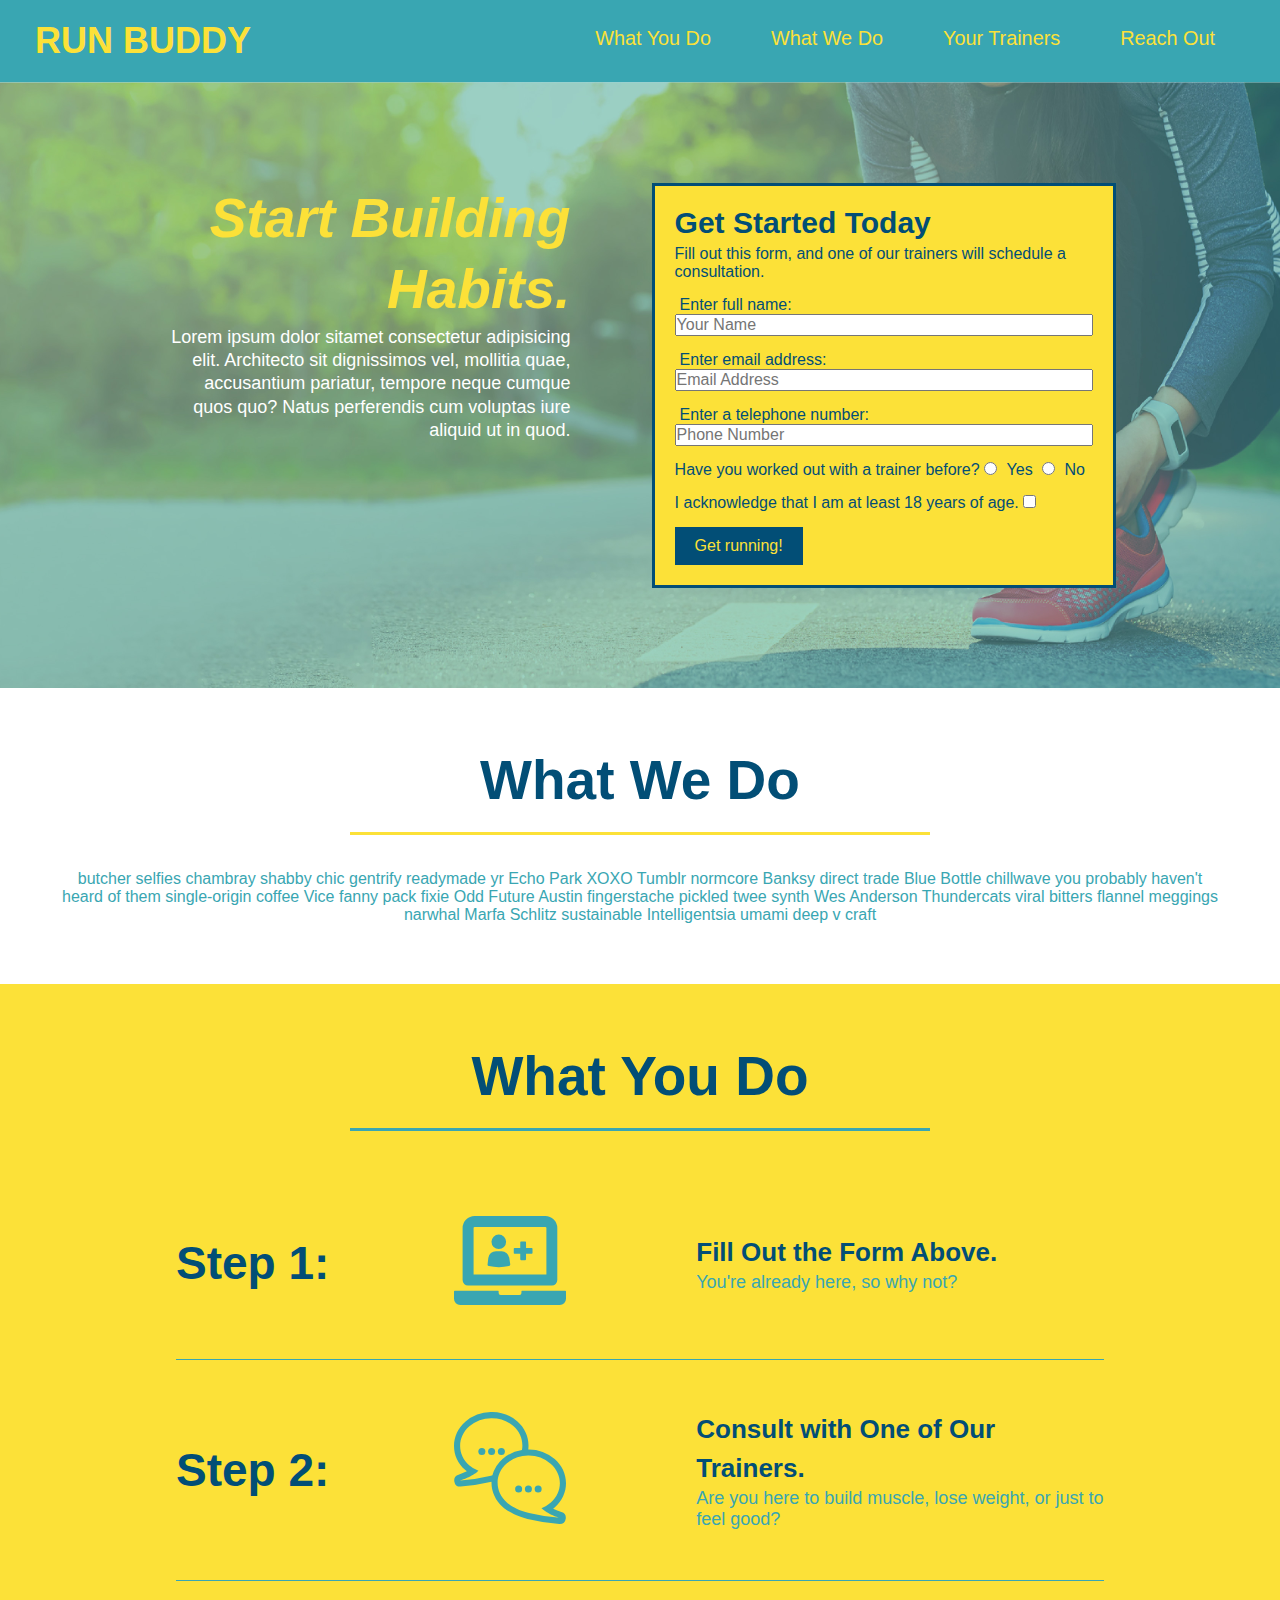
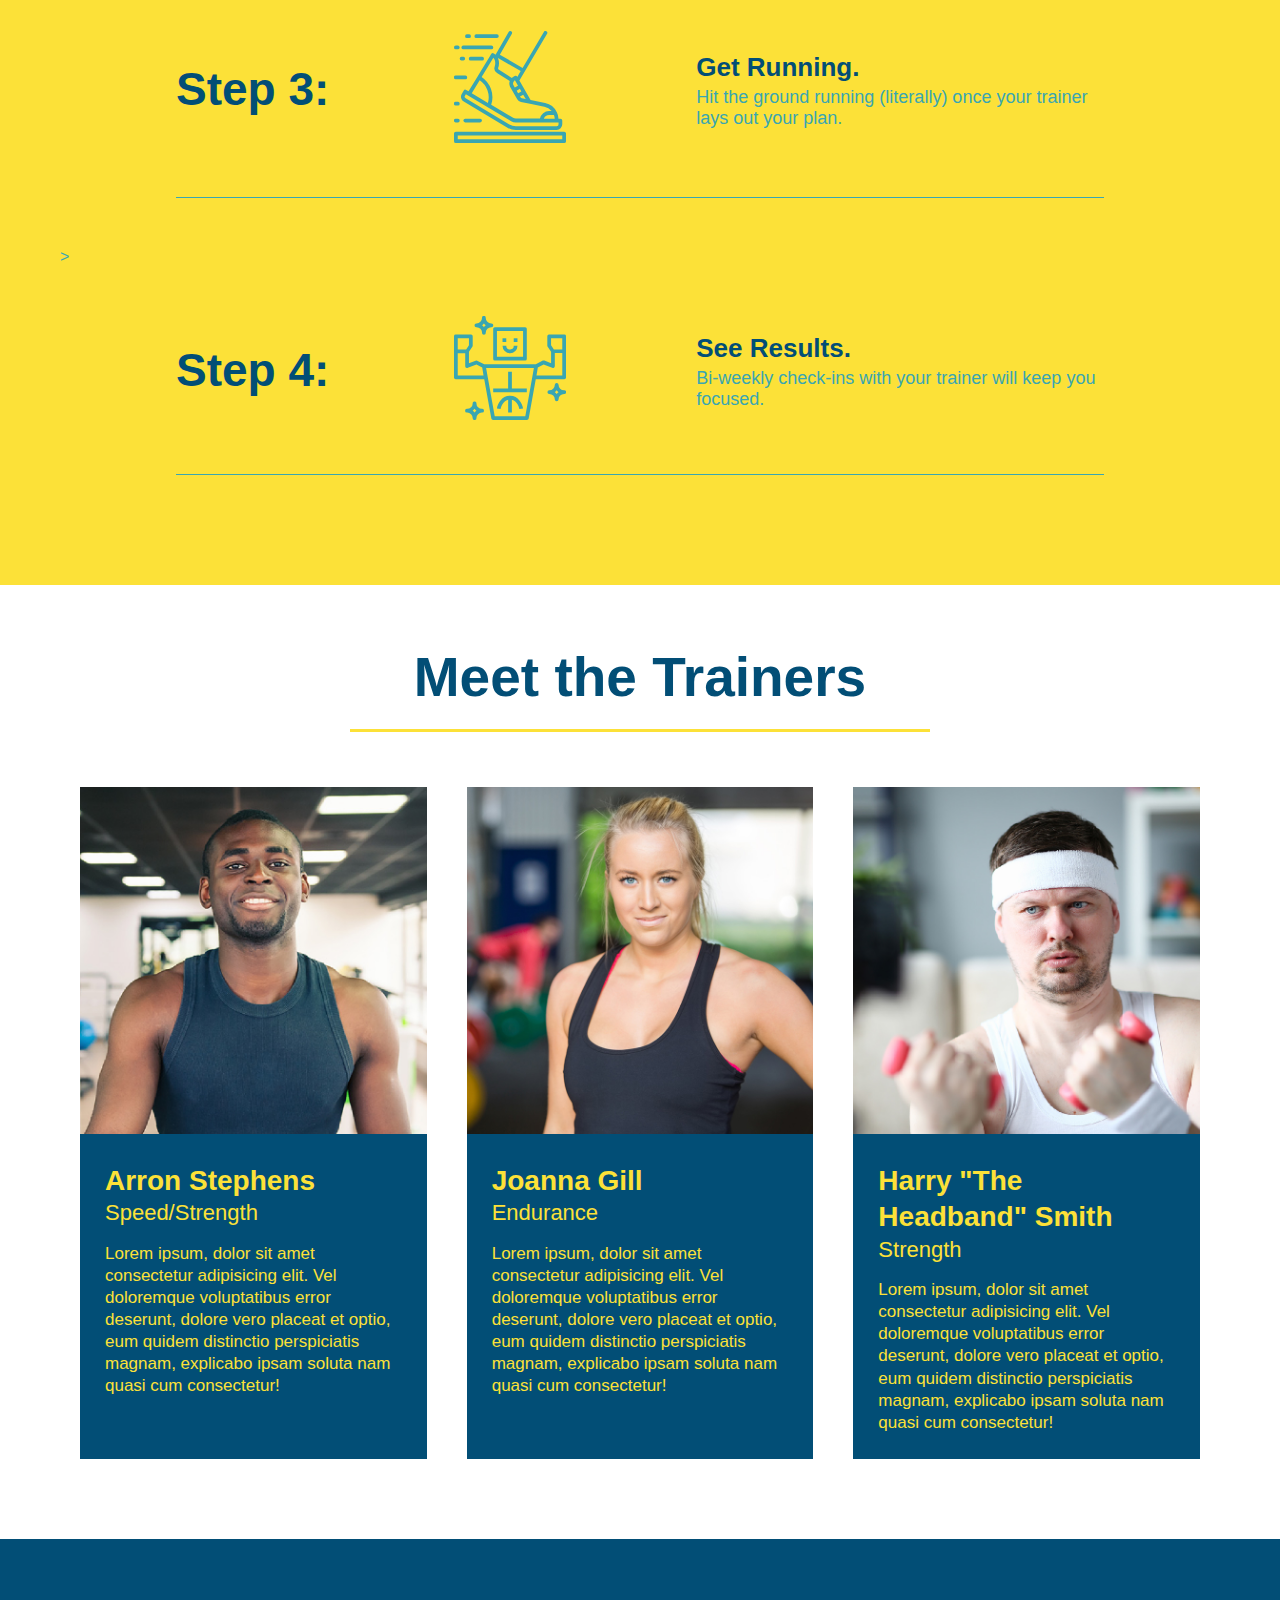
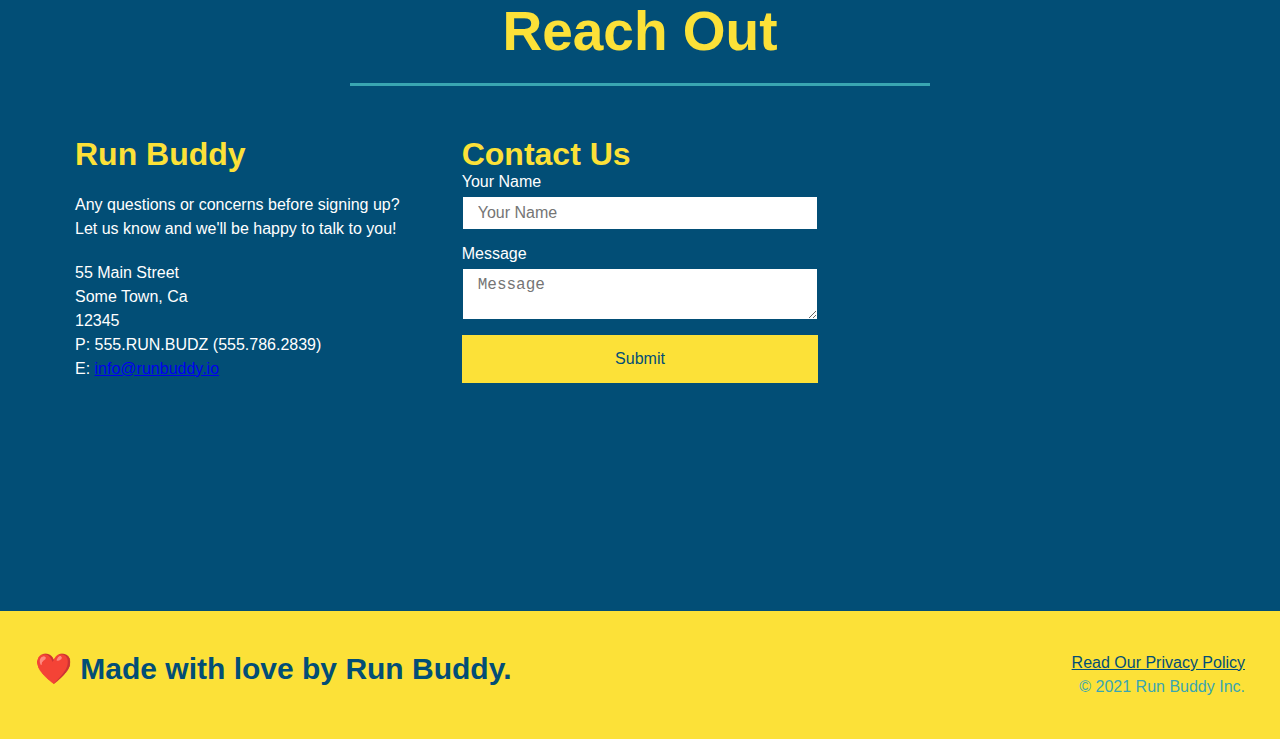
==== commit 6f40b0bc: "finished Reach Out section" ====
--- a/index.html
+++ b/index.html
@@ -165,7 +165,17 @@
             </div>
             <div class="contact-info">
                 <div>
-                    <iframe src="https://www.google.com/maps/embed?pb=!1m18!1m12!1m3!1d1888.453826633677!2d-72.36322790290195!3d41.81560486379068!2m3!1f0!2f0!3f0!3m2!1i1024!2i768!4f13.1!3m3!1m2!1s0x89e6f56e83d443f1%3A0x7bfd3c465198ea76!2s397%20Broad%20Way%2C%20Coventry%2C%20CT%2006238!5e0!3m2!1sen!2sus!4v1621831843078!5m2!1sen!2sus" allowfullscreen="" loading="lazy"></iframe>
+                    <h3>Run Buddy</h3>
+                    <p>Any questions or concerns before signing up?
+                    <br />
+                    Let us know and we'll be happy to talk to you!</p>
+                    <address>
+                    55 Main Street <br/>
+                    Some Town, Ca <br/>
+                    12345<br />
+                    P: 555.RUN.BUDZ (555.786.2839)<br/>
+                    E: <a href="mailto:info@runbuddy.io">info@runbuddy.io</a>
+                    </address>
                 </div>
                 <div class="contact-form">
                     <h3>Contact Us</h3>
@@ -179,18 +189,8 @@
                        <button type="submit">Submit</button>
                       </form>
                   </div>
-                <div>
-                    <h3>Run Buddy</h3>
-                    <p>Any questions or concerns before signing up?
-                    <br />
-                    Let us know and we'll be happy to talk to you!</p>
-                    <address>
-                    55 Main Street <br/>
-                    Some Town, Ca <br/>
-                    12345<br />
-                    P: 555.RUN.BUDZ (555.786.2839)<br/>
-                    E: <a href="mailto:info@runbuddy.io">info@runbuddy.io</a>
-                    </address>
+                  <div>
+                    <iframe src="https://www.google.com/maps/embed?pb=!1m18!1m12!1m3!1d1888.453826633677!2d-72.36322790290195!3d41.81560486379068!2m3!1f0!2f0!3f0!3m2!1i1024!2i768!4f13.1!3m3!1m2!1s0x89e6f56e83d443f1%3A0x7bfd3c465198ea76!2s397%20Broad%20Way%2C%20Coventry%2C%20CT%2006238!5e0!3m2!1sen!2sus!4v1621831843078!5m2!1sen!2sus" allowfullscreen="" loading="lazy"></iframe>
                 </div>
             </div>
         </section>
--- a/assets/css/style.css
+++ b/assets/css/style.css
@@ -278,20 +278,25 @@
 
 /* styling for the Reach Out iframe */
 
+.contact-info {
+    display: flex;
+    justify-content: space-between;
+    flex-wrap: wrap;
+}
+
+.contact-info > * {
+    flex: 1;
+    margin: 15px;
+}
+
 .contact-info iframe {
-    width: 400px;
     height: 400px;
     border: 0;
     float: left;
 }
 
 .contact-info div {
-    display: inline-block;
-    width: 410px;
-    vertical-align: top;
-    text-align: left;
     color: white;
-    margin: 30px 0 0 60px;
 }
 
 .contact-info h3 {
@@ -301,9 +306,30 @@
 
 .contact-info p, .contact-info address {
     line-height: 1.5;
-    font-size: 20px;
+    font-size: 16px;
     font-style: normal;
     margin: 20px 0;
+}
+
+.contact-form input, .contact-form textarea {
+    border: 1px solid #024e76;
+    display: block;
+    padding: 7px 15px;
+    font-size: 16px;
+    color: #024e76;
+    width: 100%;
+    margin-bottom: 15px;
+    margin-top: 5px;
+}
+
+.contact-form button {
+    width: 100%;
+    border: none;
+    background: #fce138;
+    color: #024e76;
+    text-align: center;
+    padding: 15px 0;
+    font-size: 16px;
 }
 
 /* consolidated class styling */
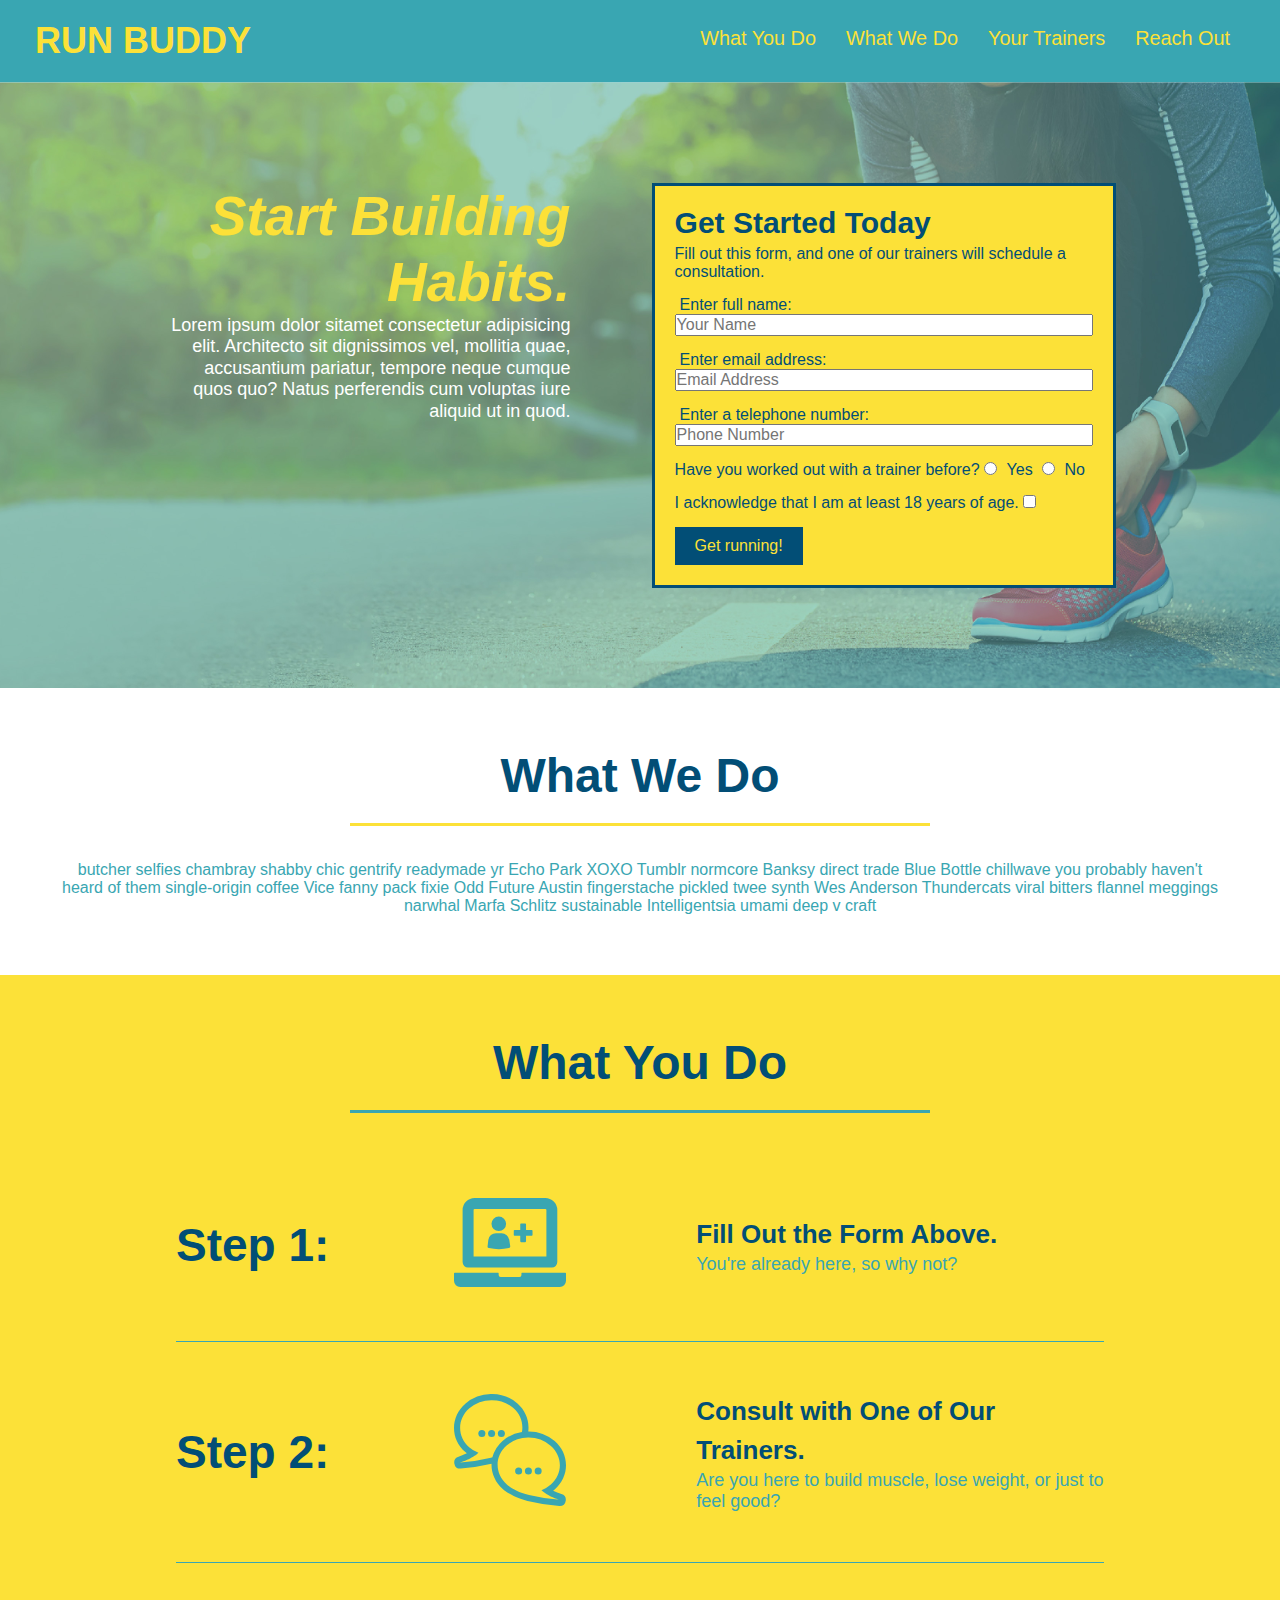
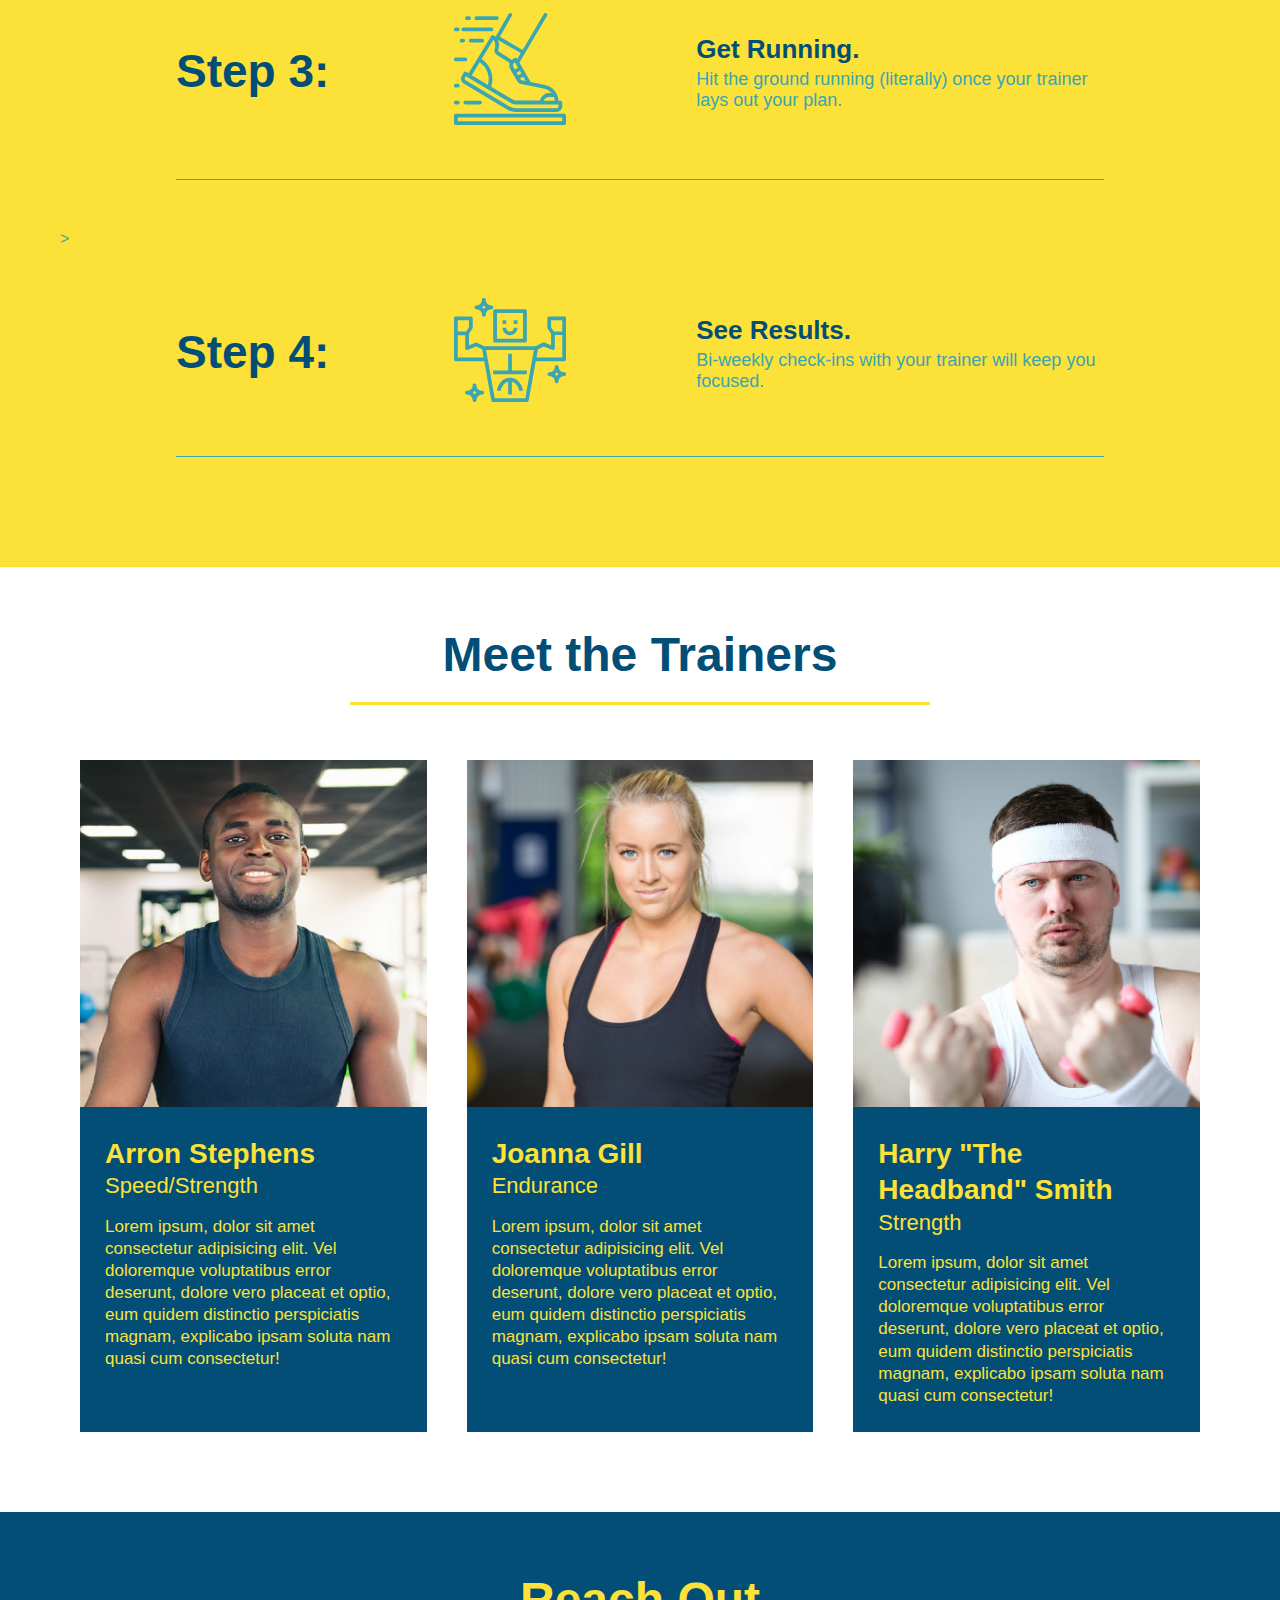
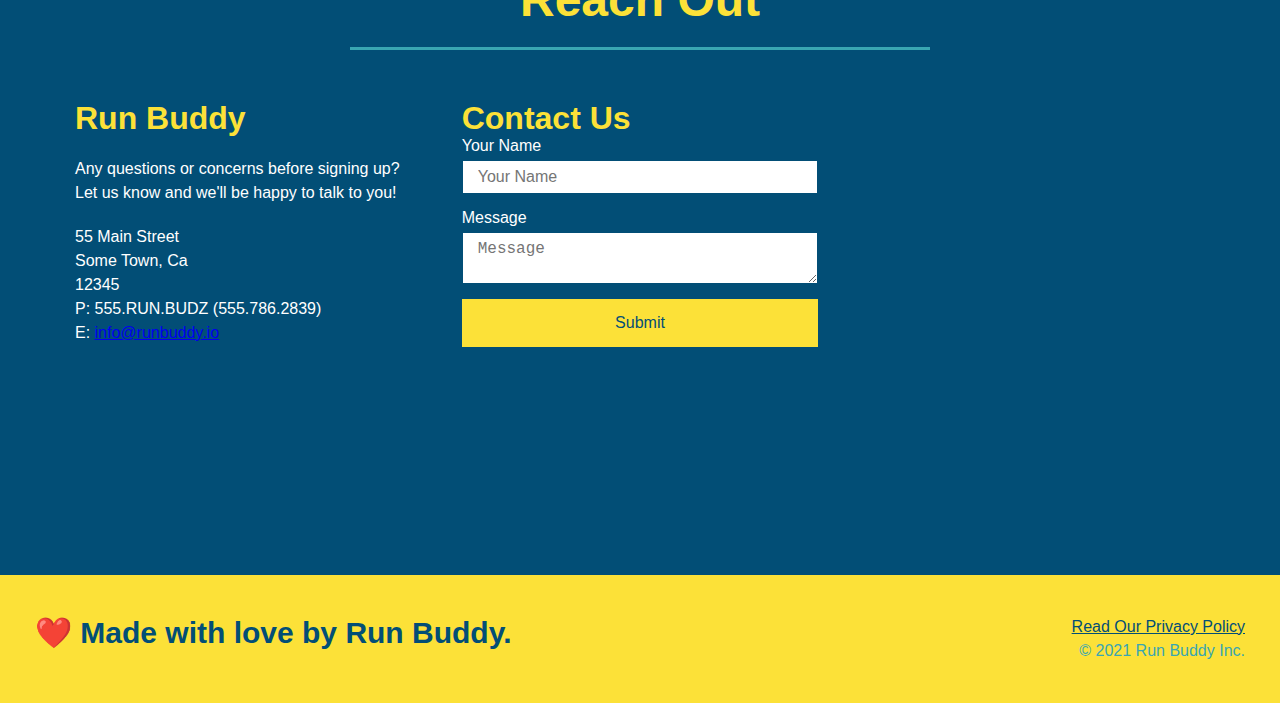
==== commit aa578f88: "added initial styles for media queries" ====
--- a/index.html
+++ b/index.html
@@ -5,9 +5,10 @@
         <title>Run Buddy</title>
         <!-- linking stylesheet -->
         <link rel="stylesheet" href="./assets/css/style.css" />
+        <meta name="viewport" content="width=device-width, initial-scale=1.0" />
     </head>
     <body>
-        <!-- >navigation -->
+        <!-- navigation -->
             <header>
             <h1>
                 <a href="/">RUN BUDDY</a>
--- a/assets/css/style.css
+++ b/assets/css/style.css
@@ -49,7 +49,7 @@
 }
 
 header nav ul li a {
-    margin: 0 30px;
+    margin: 10px 15px;
     font-weight: lighter;
     font-size: 1.55vw;
 }
@@ -98,6 +98,7 @@
     background-image: url("../../images/hero-bg.jpeg");
     background-size: cover;
     background-position: center;
+    align-items: flex-start;
 }
 
 .hero-cta {
@@ -106,7 +107,7 @@
     color: #fff;
     margin: 3.5%;
     font-size: 18px;
-    line-height: 1.3;
+    line-height: 1.2;
 
 }
 .hero-cta h2 {
@@ -335,7 +336,7 @@
 /* consolidated class styling */
 
 .section-title {
-    font-size: 55px;
+    font-size: 48px;
     color: #024e76;
     border-bottom: 3px solid;
     padding-bottom: 20px;
@@ -362,4 +363,28 @@
 
   .flex-row {
       display: flex;
+  }
+
+  /* MEDIA QUERY FOR SMALLER DESKTOP SCREENS AND SMALLER */
+
+  @media screen and (max-width: 980px) {
+      header h1 a {
+          /* this will be applied on any screen smaller than 980px */
+      }
+  }
+
+  /* MEDIA QUERY FOR TABLETS AND SMALLER */
+
+  @media screen and (max-width: 768px) {
+      header h1 {
+          /* this will be applied on any screen between 768px and 575px */
+      }
+  }
+
+  /* MEDIA QUERY FOR MOBILE PHONES AND SMALLER */
+
+  @media screen and (max-width: 575px) {
+      header h1 {
+          /* this will be applied on any screen smaller than 575px */
+      }
   }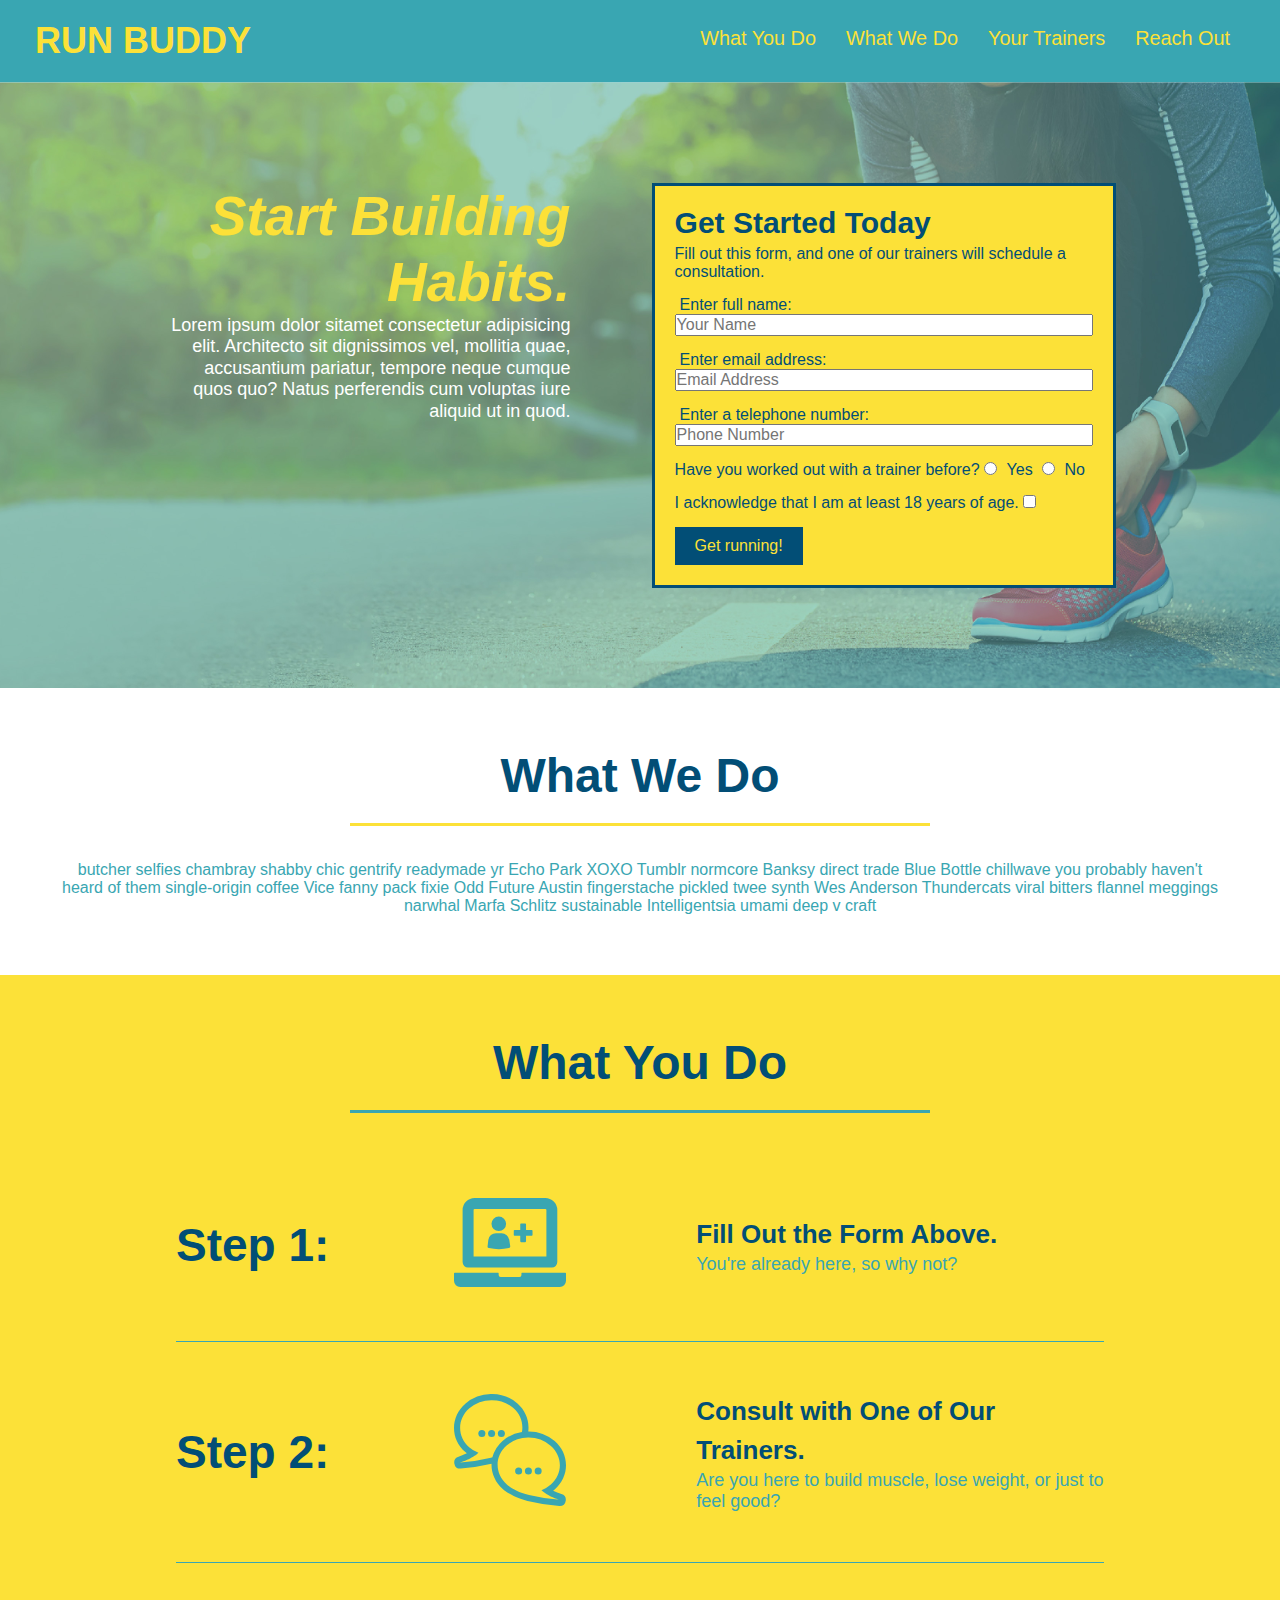
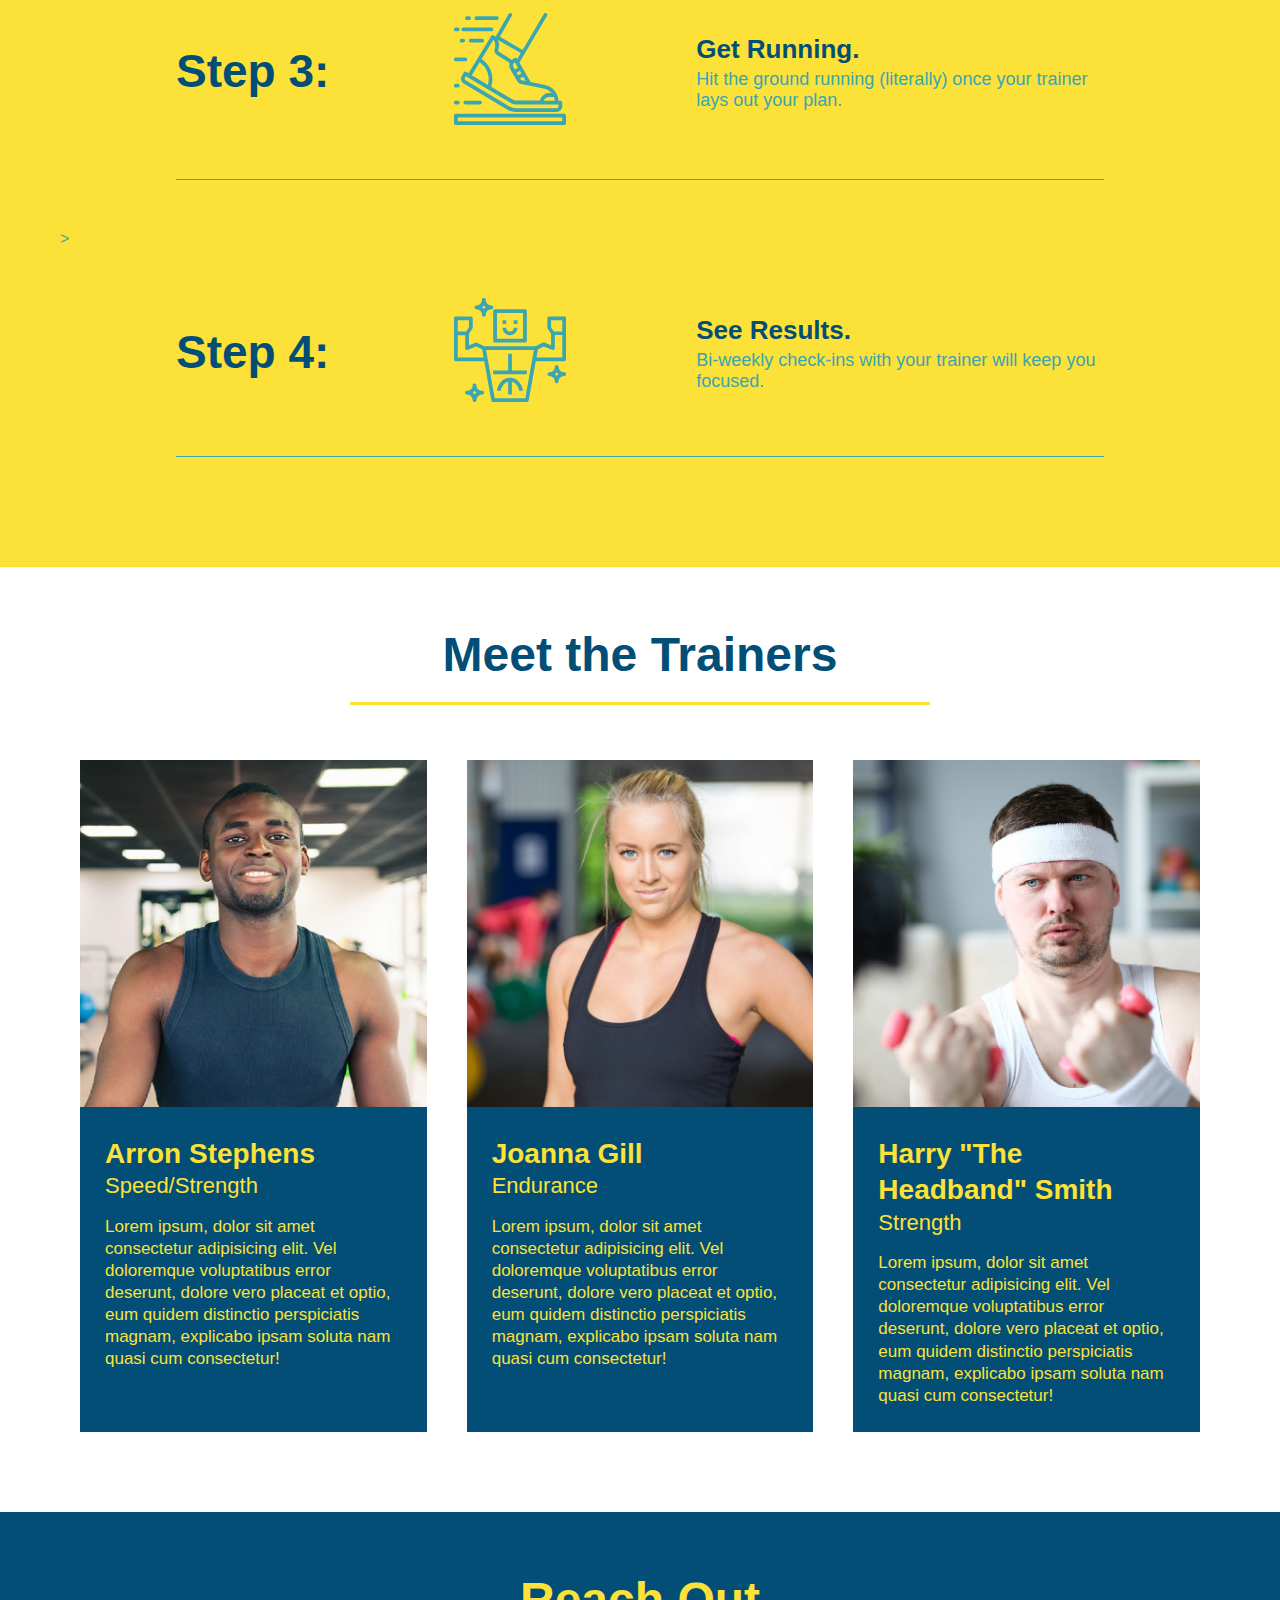
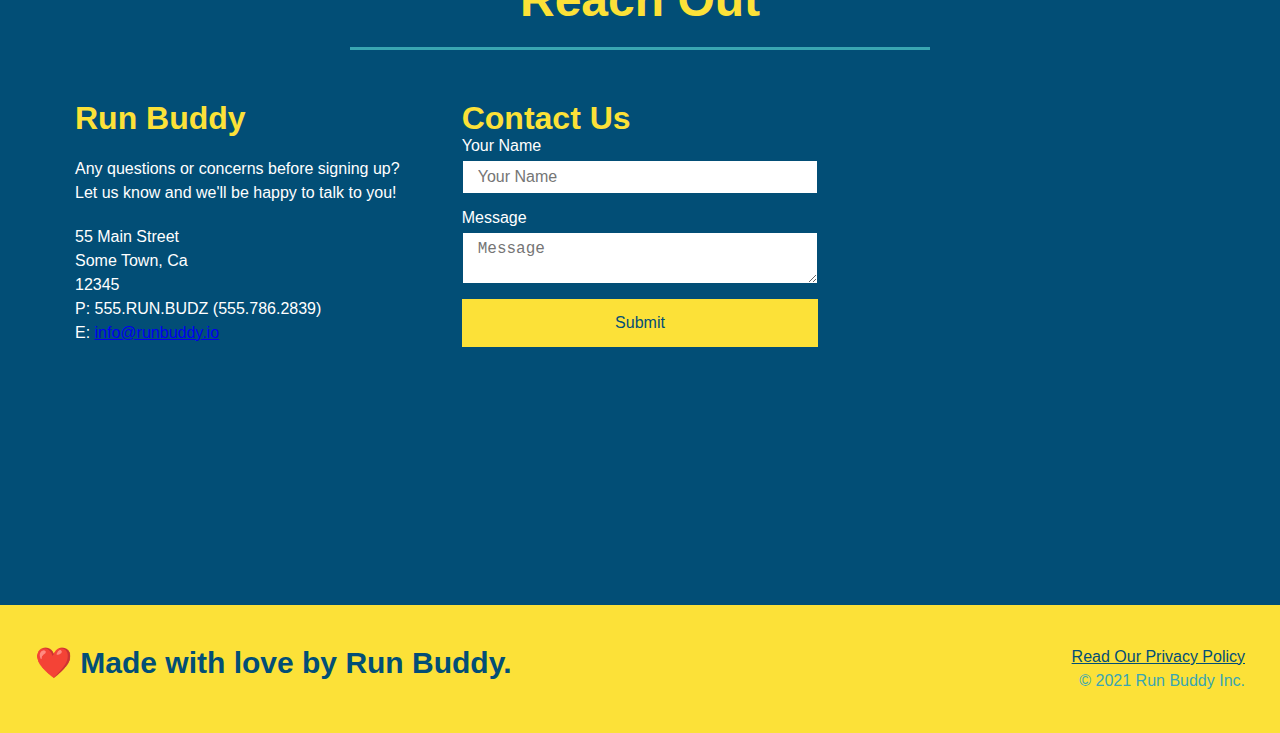
==== commit 85e2992d: "adjustments for Run Buddy responsive" ====
--- a/index.html
+++ b/index.html
@@ -181,16 +181,14 @@
                 <div class="contact-form">
                     <h3>Contact Us</h3>
                     <form>
-                       <label for="contact-name">Your Name</label>
-                       <input type="text" id="contact-name" placeholder="Your Name" />
-                  
-                       <label for="contact-message">Message</label>
-                       <textarea id="contact-message" placeholder="Message"></textarea>
-                  
-                       <button type="submit">Submit</button>
-                      </form>
-                  </div>
-                  <div>
+                        <label for="contact-name">Your Name</label>
+                        <input type="text" id="contact-name" placeholder="Your Name" />
+                        <label for="contact-message">Message</label>
+                        <textarea id="contact-message" placeholder="Message"></textarea>
+                        <button type="submit">Submit</button>
+                    </form>
+                </div>
+                <div class="contact-info">
                     <iframe src="https://www.google.com/maps/embed?pb=!1m18!1m12!1m3!1d1888.453826633677!2d-72.36322790290195!3d41.81560486379068!2m3!1f0!2f0!3f0!3m2!1i1024!2i768!4f13.1!3m3!1m2!1s0x89e6f56e83d443f1%3A0x7bfd3c465198ea76!2s397%20Broad%20Way%2C%20Coventry%2C%20CT%2006238!5e0!3m2!1sen!2sus!4v1621831843078!5m2!1sen!2sus" allowfullscreen="" loading="lazy"></iframe>
                 </div>
             </div>
--- a/assets/css/style.css
+++ b/assets/css/style.css
@@ -368,8 +368,50 @@
   /* MEDIA QUERY FOR SMALLER DESKTOP SCREENS AND SMALLER */
 
   @media screen and (max-width: 980px) {
-      header h1 a {
+      header {
           /* this will be applied on any screen smaller than 980px */
+          padding-bottom: 0;
+          justify-content: center;
+      }
+
+      header h1 {
+          width: 100%;
+          text-align: center;
+      }
+
+      header nav ul {
+          margin-top: 20px;
+          width: 100%;
+          justify-content: center;
+      }
+
+      header nav ul li a {
+          font-size: 20px;
+      }
+
+      footer h2, footer div {
+          width: 100;
+          text-align: center;
+      }
+
+      .hero-cta, .hero-form {
+          width: 100%;
+      }
+
+      .hero-cta {
+          text-align: center;
+      }
+
+      .section-title {
+          width: 80%;
+      }
+
+      .trainer {
+          flex: 0 70%;
+      }
+
+      .contact-info iframe {
+          flex: 1 100%;
       }
   }
 
@@ -379,12 +421,62 @@
       header h1 {
           /* this will be applied on any screen between 768px and 575px */
       }
+
+      section {
+          padding: 30px 15px;
+      }
+
+      .step h3 {
+          flex: 1 100%;
+          text-align: center;
+      }
+
+      .step-info {
+          flex: 2 100%;
+          text-align: center;
+          justify-content: center;
+      }
+
+      .step-img {
+          flex: 0 32%;
+          margin-right: 0;
+          margin-top: 15px;
+          margin-bottom: 15px;
+      }
+
+      .step-text {
+          flex: 100%;
+      }
   }
 
   /* MEDIA QUERY FOR MOBILE PHONES AND SMALLER */
 
   @media screen and (max-width: 575px) {
-      header h1 {
-          /* this will be applied on any screen smaller than 575px */
+      .hero-form button {
+          width: 100%;
+      }
+
+      .section-title {
+          width: 95%
+      }
+
+      .intro p {
+          width: 100%
+      }
+
+      .trainer {
+          flex: 0 100%
+      }
+
+      .contact-info {
+          text-align: center;
+      }
+
+      .contact-info > * {
+          flex: 0 100%;
+      }
+
+      .contact-form {
+          order: 3;
       }
   }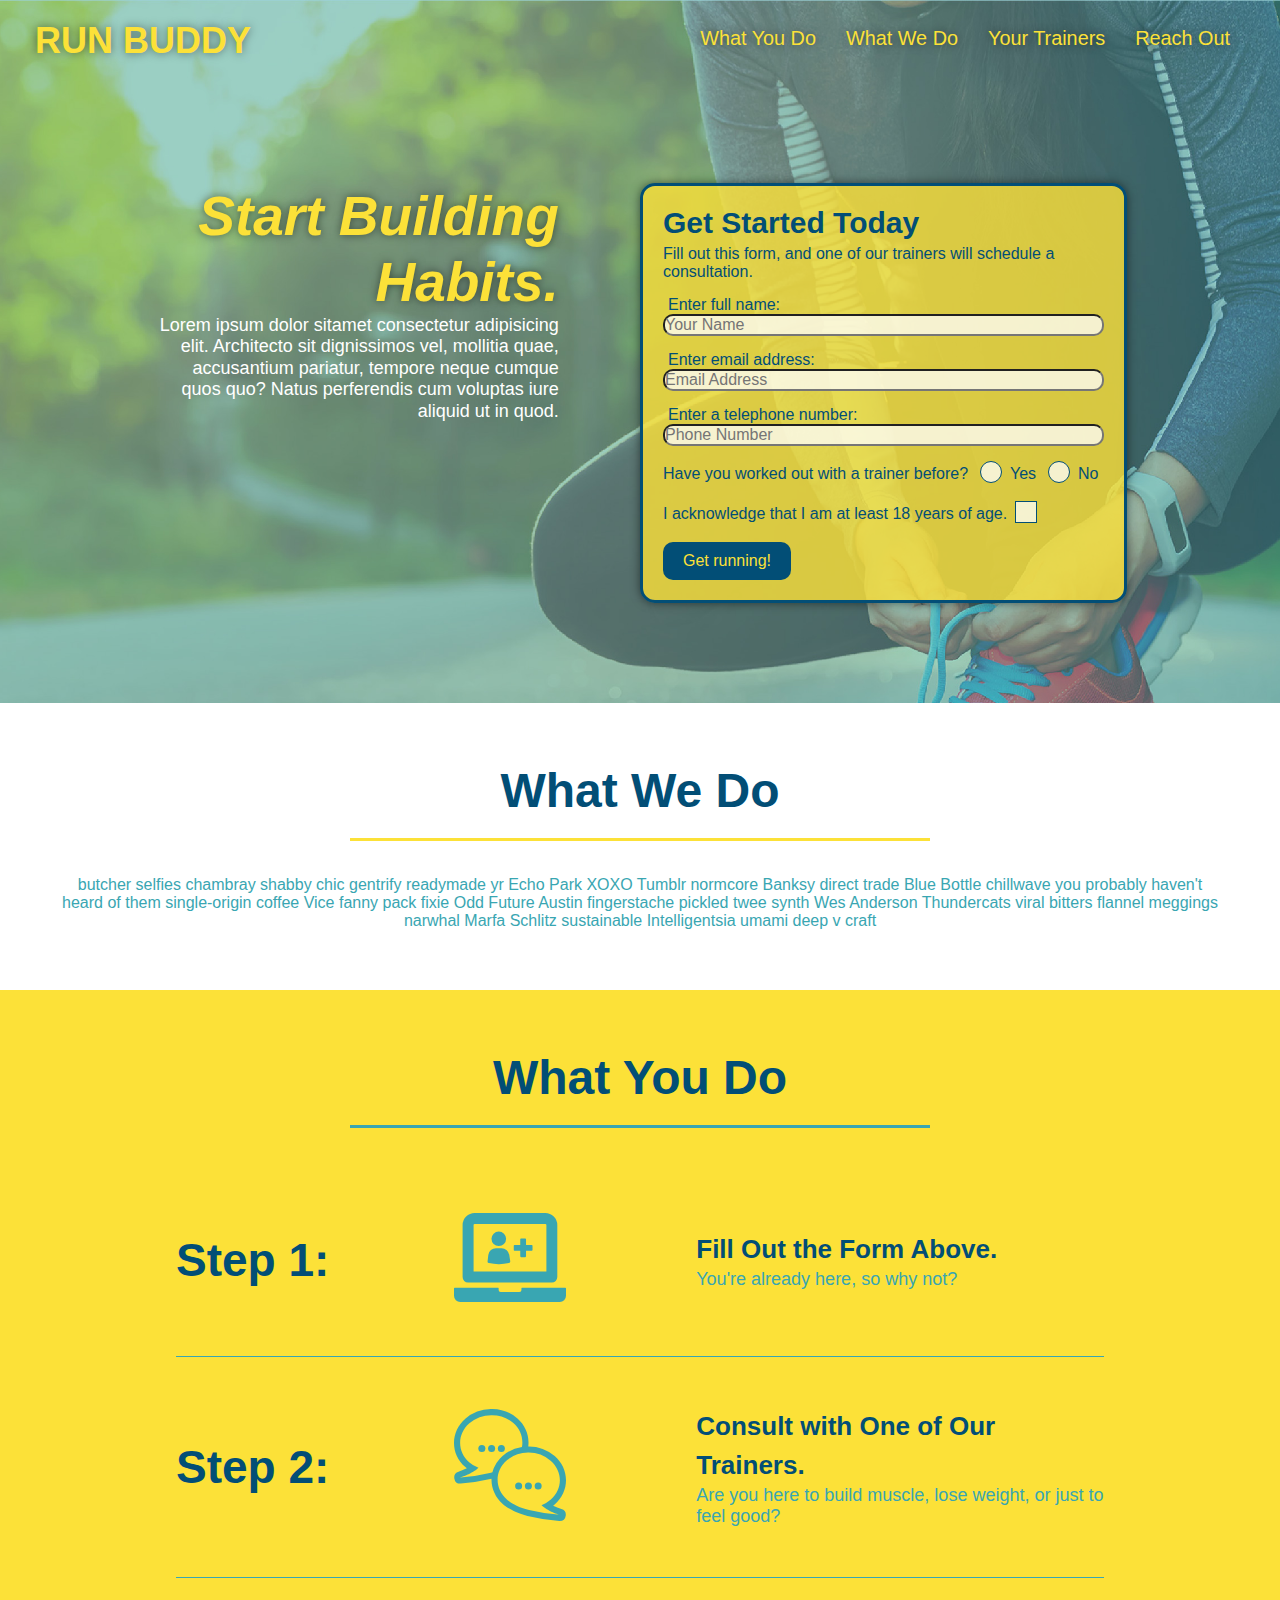
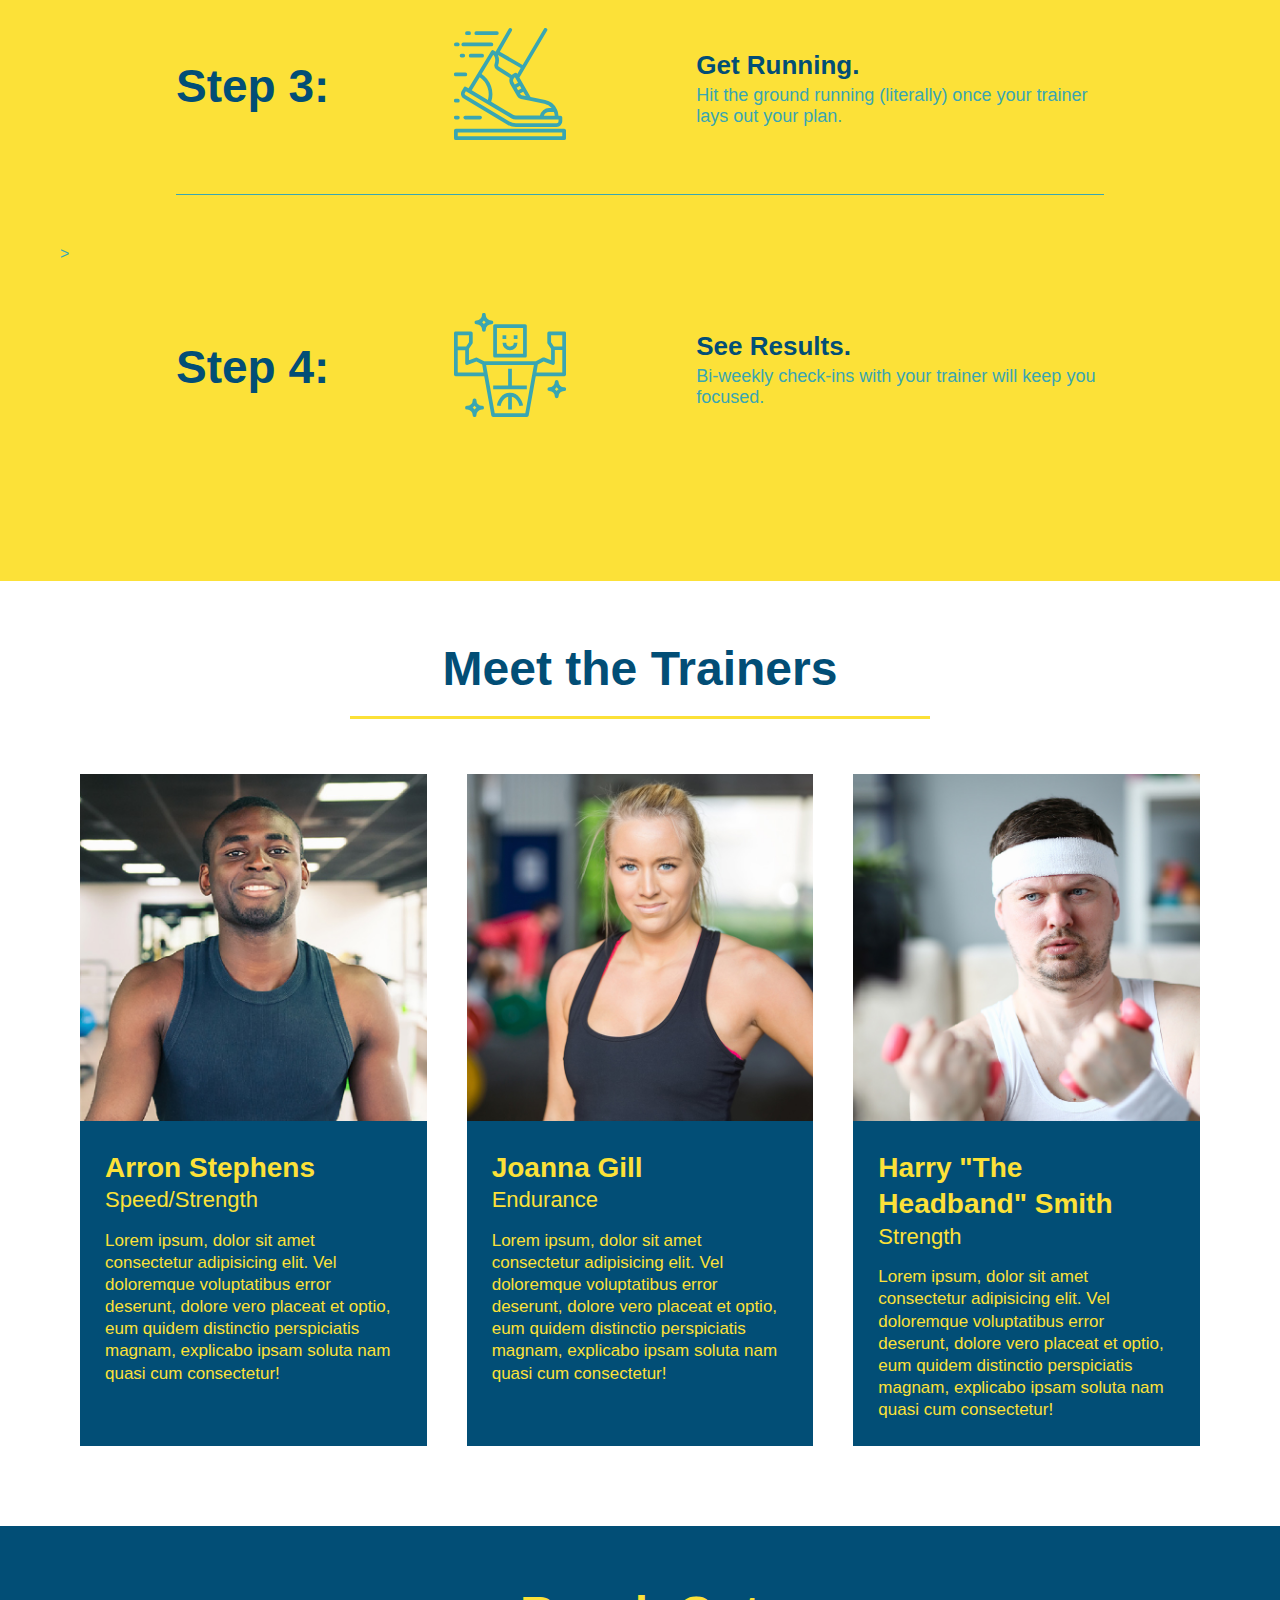
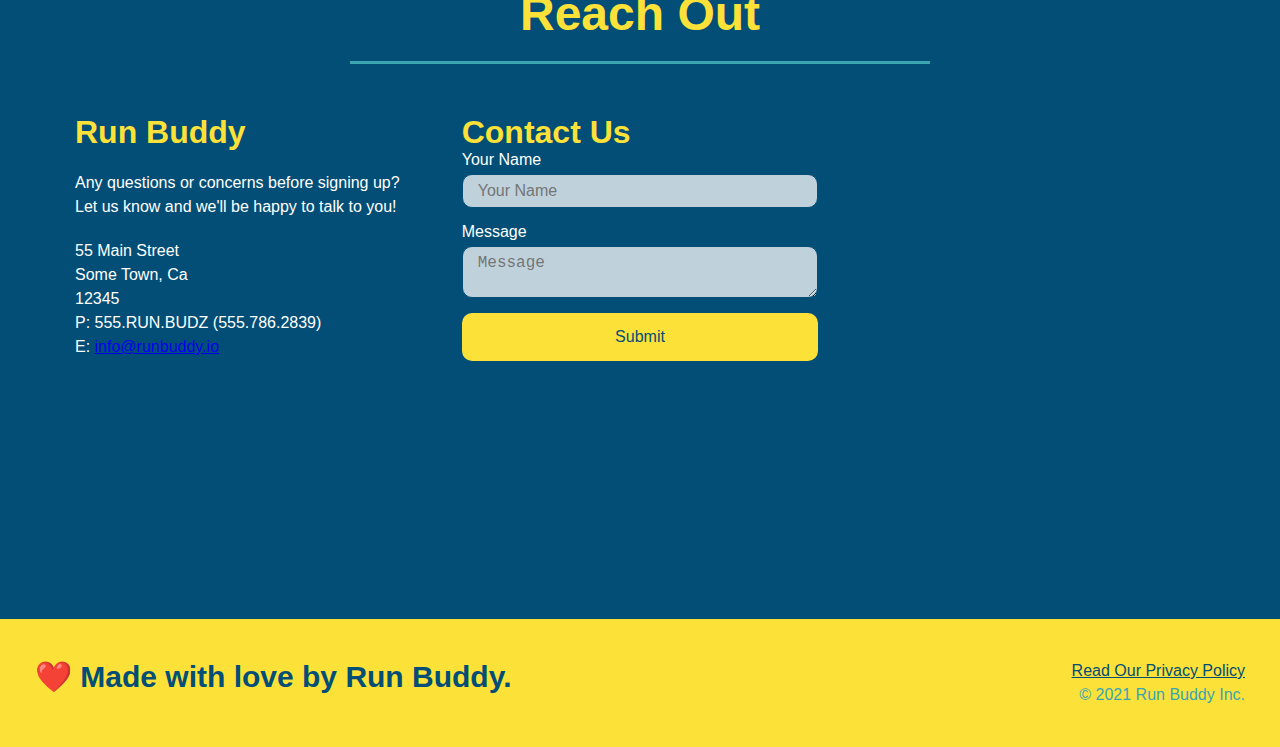
==== commit c774e914: "added pseudo-class elements for the hero form and expanded form slightly" ====
--- a/index.html
+++ b/index.html
@@ -51,14 +51,21 @@
                     <label for="phone">Enter a telephone number:</label>
                     <input type="tel" placeholder="Phone Number" name="phone" id="phone" class="form-input" />
                     <p>Have you worked out with a trainer before?
-                        <input type="radio" name="trainer-confirm" id="trainer-yes" />
-                        <label for="trainer-yes">Yes</label>
-                        <input type="radio" name="trainer-confirm" id="trainer-no" />
-                        <label for="trainer-no">No</label>
+                        <span class="radio-wrapper">
+                            <input type="radio" name="trainer-confirm" id="trainer-yes" />
+                            <label for="trainer-yes">Yes</label>
+                        </span>
+                        <span class="radio-wrapper">
+                            <input type="radio" name="trainer-confirm" id="trainer-no" />
+                            <label for="trainer-no">No</label>
+                        </span>
                     </p>
-                    <p>I acknowledge that I am at least 18 years of age.
-                        <input type="checkbox" name="18-or-older-out" id="18-or-older-yes" />
-                        <label for="18-or-older-yes"></label>
+                    <p>
+                        <span class="checkbox-wrapper">
+                            I acknowledge that I am at least 18 years of age.
+                            <input type="checkbox" name="18-or-older-out" id="18-or-older-yes" />
+                            <label for="18-or-older-yes"></label>
+                        </span>
                     </p>
                     <button type="submit">
                         Get running!
--- a/assets/css/style.css
+++ b/assets/css/style.css
@@ -20,6 +20,13 @@
     display: flex;
     justify-content: space-between;
     flex-wrap: wrap;
+    position: -webkit-sticky sticky;
+    top: 0;
+    background-image: url("../../images/hero-bg.jpeg");
+    background-size: cover;
+    background-attachment: fixed;
+    background-position: 80%;
+    z-index: 9999;
 }
 
 header h1 {
@@ -27,6 +34,7 @@
     font-size: 36px;
     color: #fce138;
     margin: 0;
+    text-shadow: 0 0 10px rgba(0, 0, 0, 0.5);
 }
 
 header a {
@@ -52,33 +60,16 @@
     margin: 10px 15px;
     font-weight: lighter;
     font-size: 1.55vw;
-}
-
-/* styling for the footer */
-
-footer {
-    display: flex;
-    justify-content: space-between;
-    flex-wrap: wrap;
+    text-shadow: 0 0 10px rgba(0, 0, 0, 0.5);
+}
+/* hover element for the nav elements */
+
+header nav ul li a:hover {
     background: #fce138;
-    width: 100%;
-    padding: 40px 35px;
-}
-
-footer h2 {
-    color: #024e76;
-    font-size: 30px;
-    margin: 0;
-}
-
-footer div {
-    line-height: 1.5;
-    text-align: right;
-}
-
-footer a {
-    color: #024e76;
-}
+    color: #024e76;
+    border-radius: 15px;
+    text-shadow: none;
+  }
 
 section {
     padding: 60px;
@@ -97,8 +88,9 @@
     flex-wrap: wrap;
     background-image: url("../../images/hero-bg.jpeg");
     background-size: cover;
-    background-position: center;
     align-items: flex-start;
+    background-attachment: fixed;
+    background-position: 80%;
 }
 
 .hero-cta {
@@ -114,17 +106,21 @@
     color: #fce138;
     font-style: italic;
     font-size: 55px;
+    text-shadow: 0 0 10px rgba(0, 0, 0, 0.5);
 }
 
 /* styling for the hero form */
 
 .hero-form {
     color: #024e76;
-    background-color: #fce138;
+    background-color: rgba(252, 225, 56, 0.8);
     padding: 20px;
     border: 3px solid #024e76;
-    width: 40%;
+    /* edged the width up from the example-defined 40% to 42% because the "No" radio button had overlapped to a second line */
+    width: 42%;
     margin: 3.5%;
+    box-shadow: 0 0 10px rgba(0, 0, 0, 0.5);
+    border-radius: 15px;
 }
 
 .hero-form p {
@@ -141,17 +137,32 @@
     font-size: 16px;
     padding: 10px 20px;
     border: 0;
-}
+    border-radius: 10px;
+}
+
+/* hover element for the hero form button */
+
+.hero-form button:hover {
+    background-color: #39a6b2;  
+  }
 
 .form-input {
     color: #024e76;
+    background-color: rgba(255,255,255, 0.75);
     border: 1 px solid #024e76;
     display: block;
     padding: 7px 15 px;
     font-size: 16px;
     width: 100%;
     margin-bottom: 15px;
-}
+    border-radius: 10px;
+}
+
+/* new rule for focus state */
+.form-input:focus {
+    background-color: rgba(255,255,255, 1);
+    outline: none;
+  }
 
 /* styling for the What We Do area */
 
@@ -172,12 +183,15 @@
     margin: 50px auto;
     padding-bottom: 50px;
     width: 80%;
-    border-bottom: 1px solid #39a6b2;
     display: flex;
     flex-wrap: wrap;
     align-items: center;
     justify-content: space-between;
 }
+
+.step:not(:last-child) {
+    border-bottom: 1px solid #39a6b2;
+  }
 
 /* the h3 gets 30 percent of the flex space */
 
@@ -318,9 +332,17 @@
     padding: 7px 15px;
     font-size: 16px;
     color: #024e76;
+    background-color: rgba(255,255,255, 0.75);
     width: 100%;
     margin-bottom: 15px;
     margin-top: 5px;
+    border-radius: 10px;
+}
+
+/* new rule for focus state */
+.contact-form input:focus, .contact-form textarea:focus {
+  background-color: rgba(255,255,255, 1);
+  outline: none;
 }
 
 .contact-form button {
@@ -331,6 +353,104 @@
     text-align: center;
     padding: 15px 0;
     font-size: 16px;
+    border-radius: 10px;
+}
+
+/* hover element for the contact form button */
+
+.contact-form button:hover {
+    color: #fce138;
+    background: #39a6b2;
+  }
+
+  /* hiding the default checkboxes */
+
+  .checkbox-wrapper input, .radio-wrapper input {
+    opacity: 0;
+  }
+
+  /* styling for the new checkboxes */
+
+  .checkbox-wrapper label, .radio-wrapper label {
+    position: relative;
+    left: 10px;
+    margin: 10px;
+    line-height: 1.6;
+  }
+
+  .checkbox-wrapper label::before, .radio-wrapper label::before {
+    content: "";
+    height: 20px;
+    width: 20px;
+    background: rgba(255, 255, 255, 0.75);  
+    border: 1px solid #024e76;  
+    position: absolute;
+    top: -4px;
+    left: -30px;
+  }
+
+  .radio-wrapper label::before {
+    border-radius: 50%;
+  }
+
+  .radio-wrapper label::after {
+    content: "";
+    width: 20px;
+    height: 20px;
+    border-radius: 50%;
+    background: #024e76;
+    position: absolute;
+    left: -29px;
+    top: -3px;
+    background-image: radial-gradient(circle, #39a6b2, #024e76);
+  }
+  
+  .checkbox-wrapper label::after {
+    content: "";
+    height: 6px;
+    width: 14px;
+    border-left: 2px solid #024e76;
+    border-bottom: 2px solid #024e76;
+    position: absolute;
+    left: -26px;
+    top: 1px;
+    transform: rotate(-58deg);
+  }
+
+  .checkbox-wrapper input + label::after, 
+.radio-wrapper input + label::after {
+  content: none;
+}
+
+.checkbox-wrapper input:checked + label::after, 
+.radio-wrapper input:checked + label::after {
+  content: "";
+}
+
+  /* styling for the footer */
+
+footer {
+    display: flex;
+    justify-content: space-between;
+    flex-wrap: wrap;
+    background: #fce138;
+    width: 100%;
+    padding: 40px 35px;
+}
+
+footer h2 {
+    color: #024e76;
+    font-size: 30px;
+    margin: 0;
+}
+
+footer div {
+    line-height: 1.5;
+    text-align: right;
+}
+
+footer a {
+    color: #024e76;
 }
 
 /* consolidated class styling */
@@ -372,6 +492,7 @@
           /* this will be applied on any screen smaller than 980px */
           padding-bottom: 0;
           justify-content: center;
+          position: relative;
       }
 
       header h1 {
